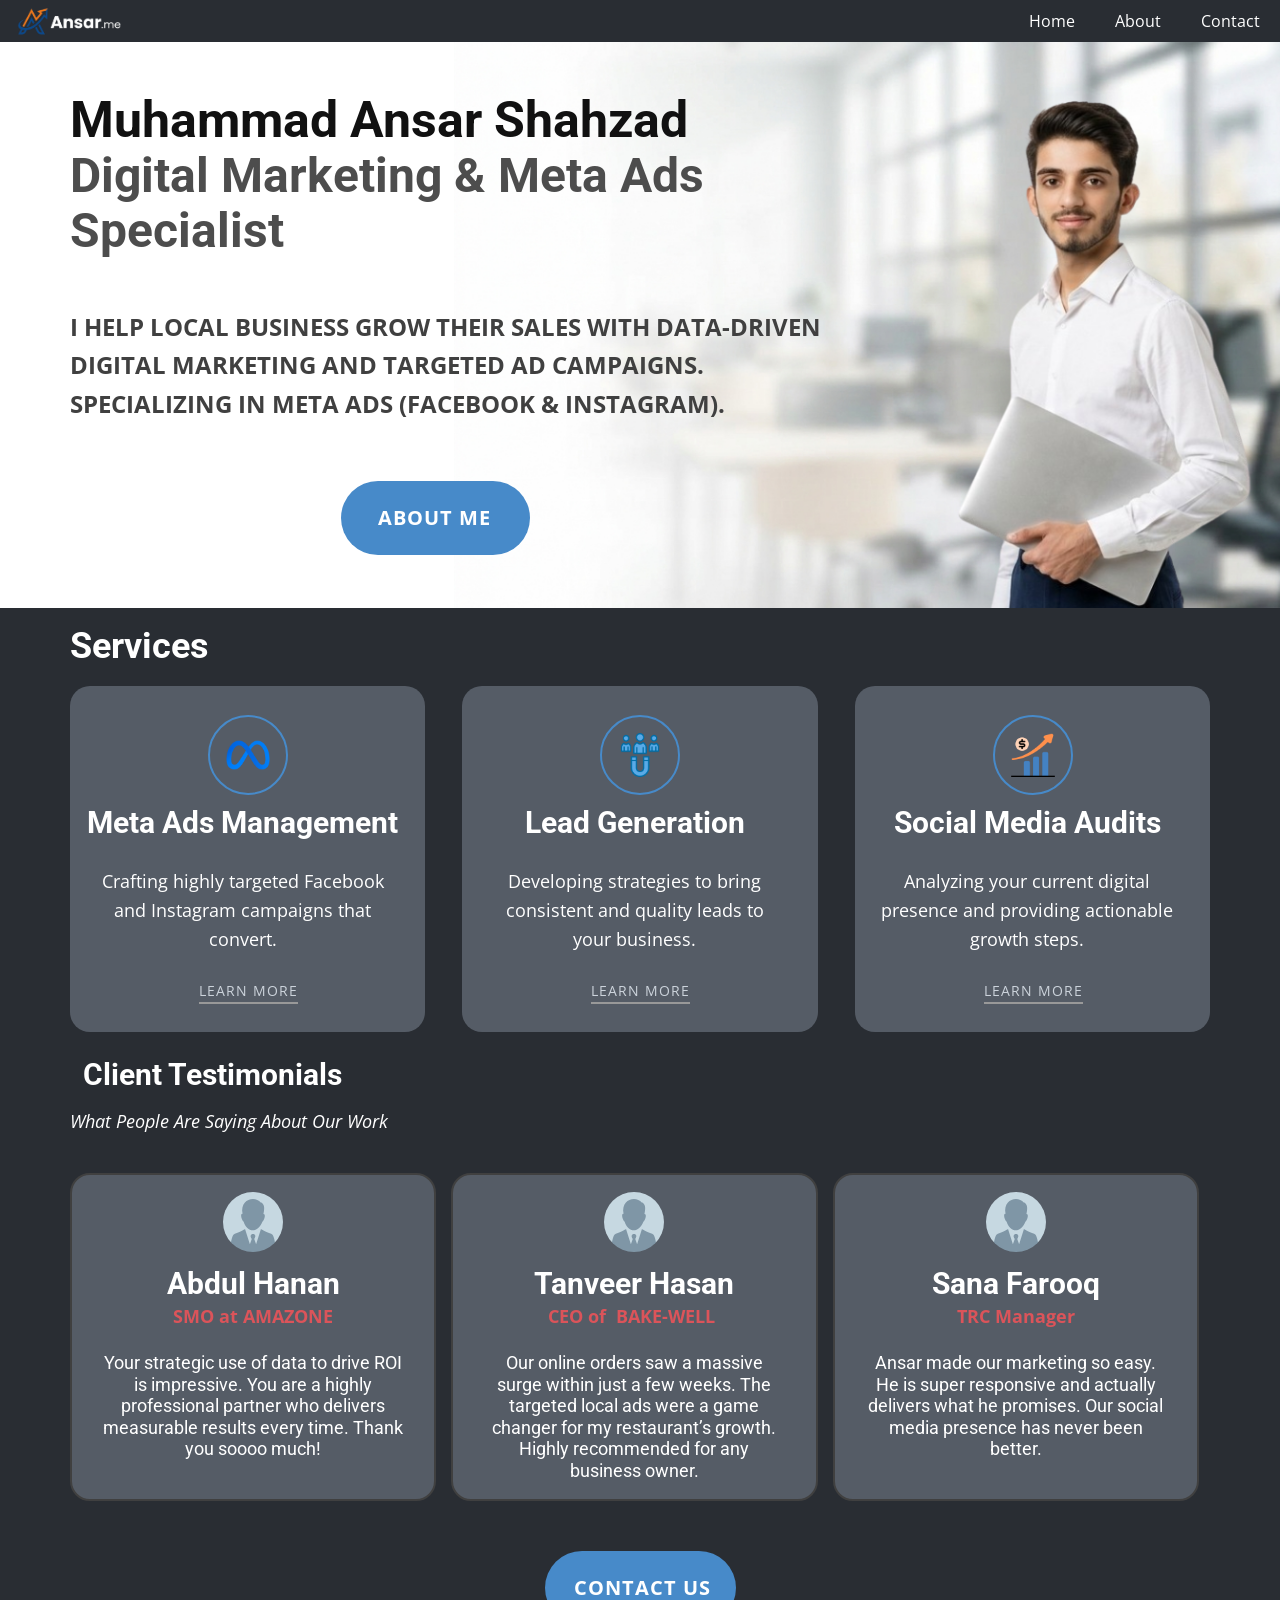
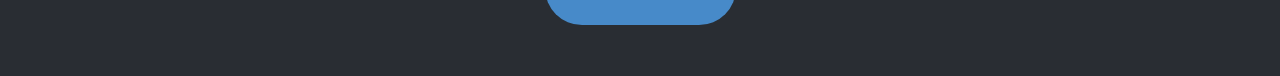
==== index.html @ 78914c48 "Add meta tags and scripts to index.html" ====
<!DOCTYPE html>
<html style="font-size: 16px;" lang="en"><head>
    <meta name="viewport" content="width=device-width, initial-scale=1.0">
    <meta charset="utf-8">
    <meta name="keywords" content="Muhammad Ansar Shahzad, Digital Marketer, Meta Ads Expert, SEO Specialist Pakistan">
    <meta name="description" content="Muhammad Ansar Shahzad - Expert Digital Marketer specializing in Meta Ads and SEO. Helping businesses grow with data-driven advertising strategies.">
    <title>Muhammad Ansar Shahzad | Meta Ads & SEO Expert</title>
    
    <link rel="stylesheet" href="nicepage.css" media="screen">
    <link rel="stylesheet" href="index.css" media="screen">
    <script class="u-script" type="text/javascript" src="jquery.js" defer=""></script>
    <script class="u-script" type="text/javascript" src="nicepage.js" defer=""></script>
    
    <link rel="icon" href="images/favicon.png">
    <link rel="canonical" href="https://ansar.me/" />

    <meta property="og:title" content="Muhammad Ansar Shahzad | Digital Marketer">
    <meta property="og:description" content="Meta Ads and SEO Expert. Visit my portfolio for professional advertising solutions.">
    <meta property="og:url" content="https://ansar.me/">
	
    <link rel="icon" href="images/favicon.png">
    
    
    
    
    
    <link id="u-page-google-font" rel="stylesheet" href="https://fonts.googleapis.com/css2?display=swap&amp;family=Roboto:ital,wght@0,100;0,200;0,300;0,400;0,500;0,600;0,700;0,800;0,900;1,100;1,200;1,300;1,400;1,500;1,600;1,700;1,800;1,900&amp;family=Open+Sans:ital,wght@0,300;0,400;0,500;0,600;0,700;0,800;1,300;1,400;1,500;1,600;1,700;1,800&amp;family=Montserrat:ital,wght@0,100;0,200;0,300;0,400;0,500;0,600;0,700;0,800;0,900;1,100;1,200;1,300;1,400;1,500;1,600;1,700;1,800;1,900">
    <script type="application/ld+json">{
		"@context": "http://schema.org",
		"@type": "Organization",
		"name": "Muhammad Ansar Shahzad
		",
		"logo": "images/Gemini_Generated_Image_s035ids035ids035-removebg-previewllll.png",
		"sameAs": [
				"https://www.facebook.com/share/1CbsHtC2xA/  ",
				"https://www.instagram.com/m.ansar971?igsh=bG4xaGEwMTB1c2Ji",
				"https://x.com/M_Ansar971",
				"www.linkedin.com/in/muhammad-ansar-shahzad-04728a39b"
		]
}</script>
    <meta name="theme-color" content="#478ac9">
    <meta property="og:title" content="Home">
    <meta property="og:description" content="">
    <meta property="og:type" content="website">
  <meta data-intl-tel-input-cdn-path="intlTelInput/"></head>
  <body data-home-page="Home.html" data-home-page-title="Home" data-path-to-root="./" data-include-products="false" class="u-body u-clearfix u-xl-mode" data-lang="en"><header class="u-clearfix u-header u-palette-5-dark-3 u-header" id="header" data-animation-name="" data-animation-duration="0" data-animation-delay="0" data-animation-direction=""><nav class="u-menu u-menu-one-level u-offcanvas u-menu-1" role="navigation" aria-label="Menu navigation">
        <div class="menu-collapse" style="font-size: 1rem; letter-spacing: 0px;">
          <a class="u-button-style u-custom-left-right-menu-spacing u-custom-padding-bottom u-custom-top-bottom-menu-spacing u-hamburger-link u-nav-link u-text-active-palette-1-base u-text-hover-palette-2-base" href="#" tabindex="-1" aria-label="Open menu" aria-controls="61b7">
            <svg class="u-svg-link" viewBox="0 0 24 24"><use xlink:href="#menu-hamburger"></use></svg>
            <svg class="u-svg-content" version="1.1" id="menu-hamburger" viewBox="0 0 16 16" x="0px" y="0px" xmlns:xlink="http://www.w3.org/1999/xlink" xmlns="http://www.w3.org/2000/svg"><g><rect y="1" width="16" height="2"></rect><rect y="7" width="16" height="2"></rect><rect y="13" width="16" height="2"></rect>
</g></svg>
          </a>
        </div>
        <div class="u-custom-menu u-nav-container">
          <ul class="u-nav u-unstyled u-nav-1" role="menubar"><li role="none" class="u-nav-item"><a role="menuitem" class="u-button-style u-nav-link u-text-active-palette-1-base u-text-hover-palette-2-base u-nav-link-2" href="./">Home</a>
</li><li role="none" class="u-nav-item"><a role="menuitem" class="u-button-style u-nav-link u-text-active-palette-1-base u-text-hover-palette-2-base u-nav-link-2" href="About.html">About</a>
</li><li role="none" class="u-nav-item"><a role="menuitem" class="u-button-style u-nav-link u-text-active-palette-1-base u-text-hover-palette-2-base u-nav-link-2" href="Contact-Us.html">Contact</a>
</li></ul>
        </div>
        <div class="u-custom-menu u-nav-container-collapse" id="61b7" role="region" aria-label="Menu panel">
          <div class="u-black u-container-style u-inner-container-layout u-opacity u-opacity-95 u-sidenav">
            <div class="u-inner-container-layout u-sidenav-overflow">
              <div class="u-menu-close" tabindex="-1" aria-label="Close menu"></div>
              <ul class="u-align-center u-nav u-popupmenu-items u-unstyled u-nav-2" role="menubar"><li role="none" class="u-nav-item"><a role="menuitem" class="u-button-style u-nav-link" href="./">Home</a>
</li><li role="none" class="u-nav-item"><a role="menuitem" class="u-button-style u-nav-link" href="About.html">About</a>
</li><li role="none" class="u-nav-item"><a role="menuitem" class="u-button-style u-nav-link" href="Contact-Us.html">Contact</a>
</li></ul>
            </div>
          </div>
          <div class="u-black u-menu-overlay u-opacity u-opacity-70"></div>
        </div>
      </nav><a href="" class="u-image u-logo u-image-1" data-image-width="623" data-image-height="211">
        <img src="images/Gemini_Generated_Image_s035ids035ids035-removebg-previewllll.png" class="u-logo-image u-logo-image-1">
      </a></header>
    <section class="u-clearfix u-image u-section-1" id="block-1" data-image-width="1549" data-image-height="592">
      <div class="u-clearfix u-sheet u-sheet-1">
        <h1 class="u-hidden-xs u-text u-text-1"> Muhammad Ansar Shahzad<br><span class="u-text-grey-70" style="font-size: 3rem;">Digital Marketing &amp; Meta Ads Specialist </span><span style="font-size: 3rem;"><span style="font-weight: 700;"></span></span>
        </h1>
        <p class="u-text u-text-grey-75 u-text-2"> I HELP LOCAL BUSINESS GROW THEIR SALES WITH DATA-DRIVEN DIGITAL MARKETING AND TARGETED AD CAMPAIGNS. SPECIALIZING&nbsp;​​IN META ADS (FACEBOOK &amp; INSTAGRAM).</p>
        <h4 class="u-align-left-xs u-custom-font u-font-arial u-hidden-lg u-hidden-md u-hidden-sm u-hidden-xl u-text u-text-custom-color-1 u-text-default-lg u-text-default-md u-text-default-sm u-text-default-xl u-text-3"><span class="u-text-black" style="font-weight: 700; font-size: 1.25rem;">Muhammad Ansar Shahzad</span><span style="font-size: 1.25rem;">
            <br></span><span class="u-text-grey-75" style="font-size: 1.1875rem;">Digital Marketing &amp; Meta Ads Specialist <span style="font-weight: 700;"></span></span>
        </h4>
        <a href="About.html" data-page-id="17608629" class="u-btn u-btn-round u-button-style u-hover-palette-1-light-1 u-palette-1-base u-radius u-btn-1" title="Contact Us">About ME </a>
      </div>
    </section>
    <section class="u-align-center u-clearfix u-container-align-center-lg u-container-align-center-md u-container-align-center-sm u-container-align-center-xl u-palette-5-dark-3 u-section-2" id="block-3">
      <div class="u-clearfix u-sheet u-sheet-1">
        <h3 class="u-text u-text-default-lg u-text-default-md u-text-default-sm u-text-default-xl u-text-white u-text-1">Services </h3>
        <div class="custom-expanded u-expanded-width-lg u-expanded-width-md u-expanded-width-sm u-expanded-width-xl u-list u-list-1">
          <div class="u-repeater u-repeater-1">
            <div class="u-container-style u-list-item u-palette-5-dark-2 u-radius u-repeater-item u-shape-round u-list-item-1">
              <div class="u-container-layout u-similar-container u-container-layout-1"><span class="u-align-center u-border-2 u-border-palette-1-base u-custom-item u-file-icon u-icon u-icon-circle u-text-palette-1-base u-icon-1" data-animation-name="" data-animation-duration="0" data-animation-delay="0" data-animation-direction=""><img src="images/meta.png" alt=""></span>
                <h4 class="u-align-center u-text u-text-2">Meta Ads Management </h4>
                <p class="u-align-center u-text u-text-3"> Crafting highly targeted Facebook and Instagram campaigns that convert.</p>
                <a href="About.html" data-page-id="17608629" class="u-active-none u-align-center u-border-2 u-border-grey-40 u-border-hover-palette-2-base u-border-no-left u-border-no-right u-border-no-top u-btn u-button-style u-hover-none u-none u-text-palette-5-light-1 u-btn-1" title="About">learn more</a>
              </div>
            </div>
            <div class="u-container-style u-list-item u-palette-5-dark-2 u-radius u-repeater-item u-shape-round u-list-item-2">
              <div class="u-container-layout u-similar-container u-container-layout-2"><span class="u-align-center u-border-2 u-border-palette-1-base u-custom-item u-file-icon u-icon u-icon-circle u-icon-2" data-animation-name="" data-animation-duration="0" data-animation-delay="0" data-animation-direction=""><img src="images/lead-generation_8407379.png" alt=""></span>
                <h4 class="u-align-center u-text u-text-4">Lead Generation </h4>
                <p class="u-align-center u-text u-text-5"> Developing strategies to bring consistent and quality leads to your business​.</p>
                <a href="#" class="u-active-none u-align-center u-border-2 u-border-grey-40 u-border-hover-palette-2-base u-border-no-left u-border-no-right u-border-no-top u-btn u-button-style u-hover-none u-none u-text-palette-5-light-1 u-btn-2" title="About">learn more</a>
              </div>
            </div>
            <div class="u-container-style u-list-item u-palette-5-dark-2 u-radius u-repeater-item u-shape-round u-list-item-3">
              <div class="u-container-layout u-similar-container u-container-layout-3"><span class="u-align-center u-border-2 u-border-palette-1-base u-custom-item u-file-icon u-icon u-icon-circle u-text-palette-1-base u-icon-3" data-animation-name="" data-animation-duration="0" data-animation-delay="0" data-animation-direction=""><img src="images/growth.png" alt=""></span>
                <h4 class="u-align-center u-text u-text-6"> Social Media Audits</h4>
                <p class="u-align-center u-text u-text-7">Analyzing your current digital presence and providing actionable growth steps. </p>
                <a href="About.html" data-page-id="17608629" class="u-active-none u-align-center u-border-2 u-border-grey-40 u-border-hover-palette-2-base u-border-no-left u-border-no-right u-border-no-top u-btn u-button-style u-hover-none u-none u-text-palette-5-light-1 u-btn-3" title="About">learn more</a>
              </div>
            </div>
          </div>
        </div>
      </div>
    </section>
    <section class="u-align-center u-clearfix u-palette-5-dark-3 u-section-3" id="block-5">
      <div class="u-clearfix u-sheet u-valign-middle-lg u-valign-middle-sm u-sheet-1">
        <h2 class="u-align-center u-text u-text-1">Client Testimonials </h2>
        <p class="u-align-center u-text u-text-default u-text-2">What People Are Saying About Our Work </p>
        <div class="custom-expanded u-list u-list-1">
          <div class="u-repeater u-repeater-1">
            <div class="u-align-center u-border-2 u-border-grey-75 u-container-align-center-lg u-container-align-center-md u-container-align-center-sm u-container-align-center-xl u-container-style u-list-item u-palette-5-dark-2 u-radius u-repeater-item u-shape-round u-list-item-1">
              <div class="u-container-layout u-similar-container u-container-layout-1">
                <div alt="" class="u-image u-image-circle u-image-1" data-image-width="1280" data-image-height="774"></div>
                <h3 class="u-align-center u-text u-text-3">Abdul Hanan</h3>
                <p class="u-align-center u-text u-text-palette-2-base u-text-4">SMO at AMAZONE</p>
                <h6 class="u-align-center u-text u-text-5">Your strategic use of data to drive ROI is impressive. You are a highly professional partner who delivers measurable results every time. Thank you soooo much!</h6>
              </div>
            </div>
            <div class="u-align-center u-border-2 u-border-grey-75 u-container-align-center-lg u-container-align-center-md u-container-align-center-sm u-container-align-center-xl u-container-style u-list-item u-palette-5-dark-2 u-radius u-repeater-item u-shape-round u-list-item-2">
              <div class="u-container-layout u-similar-container u-container-layout-2">
                <div alt="" class="u-image u-image-circle u-image-2" data-image-width="1280" data-image-height="774"></div>
                <h3 class="u-align-center u-text u-text-6">Tanveer Hasan </h3>
                <p class="u-align-center u-text u-text-palette-2-base u-text-7">CEO of&nbsp; BAKE-WELL&nbsp;</p>
                <h6 class="u-align-center u-text u-text-8">Our online orders saw a massive surge within just a few weeks. The targeted local ads were a game changer for my restaurant’s growth. Highly recommended for any business owner. </h6>
              </div>
            </div>
            <div class="u-align-center u-border-2 u-border-grey-75 u-container-align-center-lg u-container-align-center-md u-container-align-center-sm u-container-align-center-xl u-container-style u-list-item u-palette-5-dark-2 u-radius u-repeater-item u-shape-round u-list-item-3">
              <div class="u-container-layout u-similar-container u-container-layout-3">
                <div alt="" class="u-image u-image-circle u-image-3" data-image-width="1280" data-image-height="774"></div>
                <h3 class="u-align-center u-text u-text-9">Sana Farooq </h3>
                <p class="u-align-center u-text u-text-palette-2-base u-text-10">TRC Manager </p>
                <h6 class="u-align-center u-text u-text-11">Ansar made our marketing so easy. He is super responsive and actually delivers what he promises. Our social media presence has never been better. </h6>
              </div>
            </div>
          </div>
        </div>
        <a href="Contact-Us.html" data-page-id="167805803" class="u-btn u-btn-round u-button-style u-hover-palette-1-light-1 u-palette-1-base u-radius u-btn-1" title="Contact Us">&nbsp; contact us&nbsp; </a>
      </div>
    </section>
    
    
    
    <footer class="u-align-center u-clearfix u-container-align-center-lg u-container-align-center-md u-container-align-center-sm u-container-align-center-xl u-footer u-hidden-lg u-hidden-md u-hidden-sm u-hidden-xl u-palette-5-dark-3 u-footer" id="footer"><div class="u-clearfix u-sheet u-sheet-1">
        <h3 class="u-align-left-xs u-headline u-hidden-lg u-hidden-md u-hidden-sm u-hidden-xl u-text u-text-default-lg u-text-default-md u-text-default-sm u-text-default-xl u-text-1">
          <a href="/">Get in Touch </a>
        </h3>
        <p class="u-align-left u-custom-font u-font-montserrat u-hidden-lg u-hidden-md u-hidden-sm u-hidden-xl u-text u-text-2">Every great project starts with a simple conversation. Whether you want to scale your sales with Meta Ads or improve your Google ranking, I am here to help. Fill out the form below with your details, and I will personally get back to you within 24 hours to discuss your goals.<span style="font-style: italic;"></span>
        </p>
        <a href="tel:+92 321 7420475" class="u-active-none u-align-left-xs u-btn u-button-style u-hidden-lg u-hidden-md u-hidden-sm u-hidden-xl u-hover-none u-none u-text-hover-palette-1-base u-btn-1"><span class="u-icon u-text-palette-1-base"><svg class="u-svg-content" viewBox="0 0 405.333 405.333" x="0px" y="0px" style="width: 1em; height: 1em;"><path d="M373.333,266.88c-25.003,0-49.493-3.904-72.704-11.563c-11.328-3.904-24.192-0.896-31.637,6.699l-46.016,34.752    c-52.8-28.181-86.592-61.952-114.389-114.368l33.813-44.928c8.512-8.512,11.563-20.971,7.915-32.64    C142.592,81.472,138.667,56.96,138.667,32c0-17.643-14.357-32-32-32H32C14.357,0,0,14.357,0,32    c0,205.845,167.488,373.333,373.333,373.333c17.643,0,32-14.357,32-32V298.88C405.333,281.237,390.976,266.88,373.333,266.88z"></path></svg></span>&nbsp;+92 321 7420475
        </a>
        <a href="#" class="u-active-none u-align-left-xs u-border-1 u-border-active-palette-1-base u-border-hover-palette-1-base u-border-no-left u-border-no-right u-border-no-top u-btn u-button-link u-button-style u-hidden-lg u-hidden-md u-hidden-sm u-hidden-xl u-hover-none u-none u-text-active-palette-1-base u-text-hover-palette-1-base u-text-white u-btn-2" data-animation-name="" data-animation-duration="0" data-animation-delay="0" data-animation-direction="">hello@ansar.me </a>
        <div class="u-align-left u-hidden-lg u-hidden-md u-hidden-sm u-hidden-xl u-preserve-proportions u-social-icons u-social-icons-1">
          <a class="u-social-url" title="facebook" target="_blank" href="https://www.facebook.com/share/1CbsHtC2xA/  "><span class="u-icon u-social-facebook u-social-icon u-text-palette-1-base u-icon-2"><svg class="u-svg-link" preserveAspectRatio="xMidYMin slice" viewBox="0 0 112.196 112.196" style=""><use xmlns:xlink="http://www.w3.org/1999/xlink" xlink:href="#svg-1bdc"></use></svg><svg class="u-svg-content" viewBox="0 0 112.196 112.196" x="0px" y="0px" id="svg-1bdc" style="enable-background:new 0 0 112.196 112.196;"><g><circle style="fill:currentColor;" cx="56.098" cy="56.098" r="56.098"></circle><path style="fill:#FFFFFF;" d="M70.201,58.294h-10.01v36.672H45.025V58.294h-7.213V45.406h7.213v-8.34   c0-5.964,2.833-15.303,15.301-15.303L71.56,21.81v12.51h-8.151c-1.337,0-3.217,0.668-3.217,3.513v7.585h11.334L70.201,58.294z"></path>
</g></svg></span>
          </a>
        </div>
        <div class="u-hidden-lg u-hidden-md u-hidden-sm u-hidden-xl u-social-icons u-social-icons-2">
          <a class="u-social-url" target="_blank" data-type="Instagram" title="Instagram" href="https://www.instagram.com/m.ansar971?igsh=bG4xaGEwMTB1c2Ji"><span class="u-icon u-social-icon u-social-instagram u-text-palette-1-base u-icon-3"><svg class="u-svg-link" preserveAspectRatio="xMidYMin slice" viewBox="0 0 112 112" style=""><use xmlns:xlink="http://www.w3.org/1999/xlink" xlink:href="#svg-3fb9"></use></svg><svg class="u-svg-content" viewBox="0 0 112 112" x="0" y="0" id="svg-3fb9"><circle fill="currentColor" cx="56.1" cy="56.1" r="55"></circle><path fill="#FFFFFF" d="M55.9,38.2c-9.9,0-17.9,8-17.9,17.9C38,66,46,74,55.9,74c9.9,0,17.9-8,17.9-17.9C73.8,46.2,65.8,38.2,55.9,38.2
            z M55.9,66.4c-5.7,0-10.3-4.6-10.3-10.3c-0.1-5.7,4.6-10.3,10.3-10.3c5.7,0,10.3,4.6,10.3,10.3C66.2,61.8,61.6,66.4,55.9,66.4z"></path><path fill="#FFFFFF" d="M74.3,33.5c-2.3,0-4.2,1.9-4.2,4.2s1.9,4.2,4.2,4.2s4.2-1.9,4.2-4.2S76.6,33.5,74.3,33.5z"></path><path fill="#FFFFFF" d="M73.1,21.3H38.6c-9.7,0-17.5,7.9-17.5,17.5v34.5c0,9.7,7.9,17.6,17.5,17.6h34.5c9.7,0,17.5-7.9,17.5-17.5V38.8
            C90.6,29.1,82.7,21.3,73.1,21.3z M83,73.3c0,5.5-4.5,9.9-9.9,9.9H38.6c-5.5,0-9.9-4.5-9.9-9.9V38.8c0-5.5,4.5-9.9,9.9-9.9h34.5
            c5.5,0,9.9,4.5,9.9,9.9V73.3z"></path></svg></span>
          </a>
        </div>
        <div class="u-hidden-lg u-hidden-md u-hidden-sm u-hidden-xl u-preserve-proportions u-social-icons u-social-icons-3">
          <a class="u-social-url" title="twitter" target="_blank" href="https://x.com/M_Ansar971"><span class="u-file-icon u-icon u-social-icon u-social-twitter u-icon-4"><svg class="u-svg-link" preserveAspectRatio="xMidYMin slice" viewBox="0 0 112.197 112.197" style=""><use xmlns:xlink="http://www.w3.org/1999/xlink" xlink:href="#svg-049f"></use></svg><svg class="u-svg-content" viewBox="0 0 112.197 112.197" x="0px" y="0px" id="svg-049f" style="enable-background:new 0 0 112.197 112.197;"><g><circle style="fill:#55ACEE;" cx="56.099" cy="56.098" r="56.098"></circle><g><path style="fill:#F1F2F2;" d="M90.461,40.316c-2.404,1.066-4.99,1.787-7.702,2.109c2.769-1.659,4.894-4.284,5.897-7.417    c-2.591,1.537-5.462,2.652-8.515,3.253c-2.446-2.605-5.931-4.233-9.79-4.233c-7.404,0-13.409,6.005-13.409,13.409    c0,1.051,0.119,2.074,0.349,3.056c-11.144-0.559-21.025-5.897-27.639-14.012c-1.154,1.98-1.816,4.285-1.816,6.742    c0,4.651,2.369,8.757,5.965,11.161c-2.197-0.069-4.266-0.672-6.073-1.679c-0.001,0.057-0.001,0.114-0.001,0.17    c0,6.497,4.624,11.916,10.757,13.147c-1.124,0.308-2.311,0.471-3.532,0.471c-0.866,0-1.705-0.083-2.523-0.239    c1.706,5.326,6.657,9.203,12.526,9.312c-4.59,3.597-10.371,5.74-16.655,5.74c-1.08,0-2.15-0.063-3.197-0.188    c5.931,3.806,12.981,6.025,20.553,6.025c24.664,0,38.152-20.432,38.152-38.153c0-0.581-0.013-1.16-0.039-1.734    C86.391,45.366,88.664,43.005,90.461,40.316L90.461,40.316z"></path>
</g>
</g></svg></span>
          </a>
        </div>
        <div class="u-hidden-lg u-hidden-md u-hidden-sm u-hidden-xl u-preserve-proportions u-social-icons u-social-icons-4">
          <a class="u-social-url" target="_blank" data-type="LinkedIn" title="LinkedIn" href="www.linkedin.com/in/muhammad-ansar-shahzad-04728a39b"><span class="u-icon u-social-icon u-social-linkedin u-icon-5"><svg class="u-svg-link" preserveAspectRatio="xMidYMin slice" viewBox="0 0 112 112" style=""><use xmlns:xlink="http://www.w3.org/1999/xlink" xlink:href="#svg-0dc4"></use></svg><svg class="u-svg-content" viewBox="0 0 112 112" x="0" y="0" id="svg-0dc4"><circle fill="currentColor" cx="56.1" cy="56.1" r="55"></circle><path fill="#FFFFFF" d="M41.3,83.7H27.9V43.4h13.4V83.7z M34.6,37.9L34.6,37.9c-4.6,0-7.5-3.1-7.5-7c0-4,3-7,7.6-7s7.4,3,7.5,7
            C42.2,34.8,39.2,37.9,34.6,37.9z M89.6,83.7H76.2V62.2c0-5.4-1.9-9.1-6.8-9.1c-3.7,0-5.9,2.5-6.9,4.9c-0.4,0.9-0.4,2.1-0.4,3.3v22.5
            H48.7c0,0,0.2-36.5,0-40.3h13.4v5.7c1.8-2.7,5-6.7,12.1-6.7c8.8,0,15.4,5.8,15.4,18.1V83.7z"></path></svg></span>
          </a>
        </div>
        <div class="u-border-3 u-border-grey-dark-1 u-expanded-width-xs u-hidden-lg u-hidden-md u-hidden-sm u-hidden-xl u-shape u-shape-bottom u-shape-left u-shape-line u-shape-right u-shape-1"></div>
      </div></footer>
 <script>
window.addEventListener('load', function() {
    var forms = document.querySelectorAll('form');
    forms.forEach(function(form) {
        //<form action="https://api.web3forms.com/submit" method="POST">
  <input type="hidden" name="access_key" value="72719af3-17e2-465c-a8e8-cdabef4035ec">
  <input type="text" name="name" required>
  <input type="email" name="email" required>
  <textarea name="message" required></textarea>
  <button type="submit">Submit</button>
</form>
        form.setAttribute('action', 'https://api.web3forms.com/submit');
        
        //72719af3-17e2-465c-a8e8-cdabef4035ec
        var keyInput = document.createElement('input');
        keyInput.type = 'hidden';
        keyInput.name = 'access_key';
        keyInput.value = '72719af3-17e2-465c-a8e8-cdabef4035ec'; // 
        form.appendChild(keyInput);

        // 'http://ansar.github.io/portfolio/thank-you-page.html'
        var redirectInput = document.createElement('input');
        redirectInput.type = 'hidden';
        redirectInput.name = 'redirect';
        redirectInput.value = 'http://ansar.github.io/portfolio/thank-you-page.html';
        form.appendChild(redirectInput);
    });
});
</script> 
</body></html>
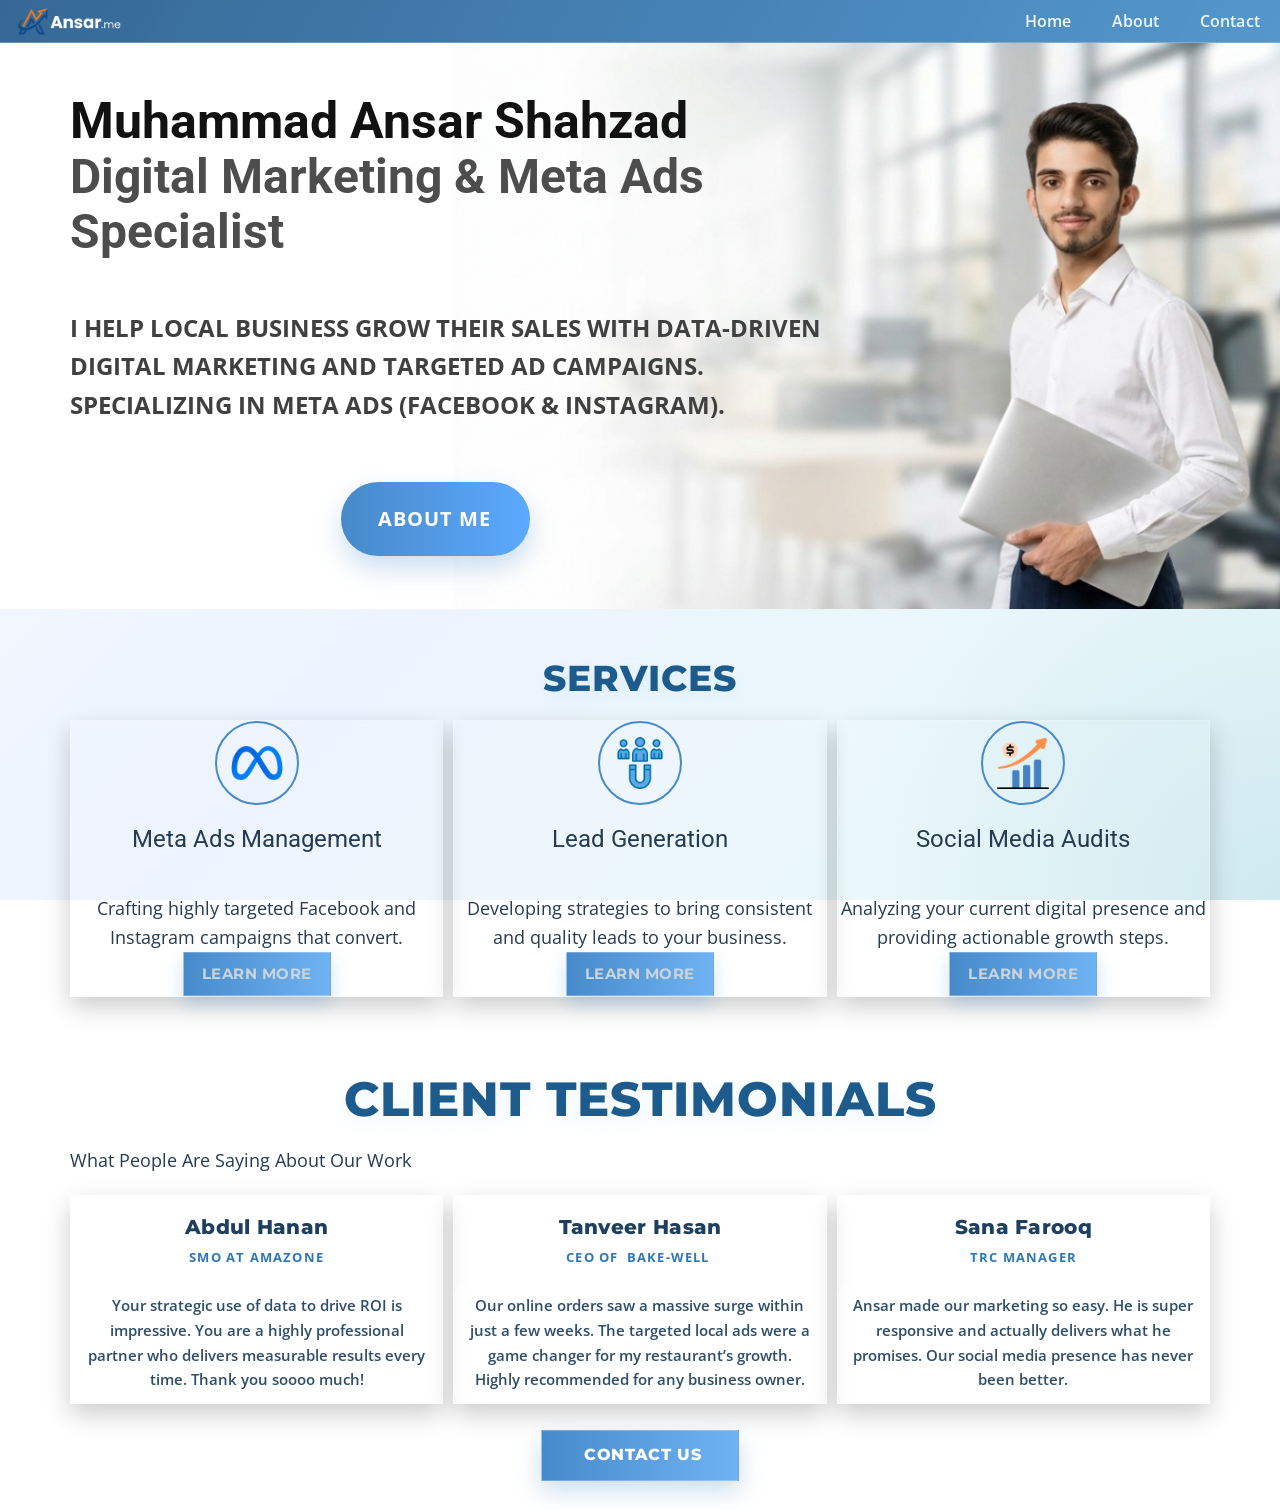
==== commit bdec1f10: "4 bbbjy Co-authored-by: Copilot <copilot@github.com>" ====
--- a/index.html
+++ b/index.html
@@ -5,7 +5,9 @@
     <meta name="keywords" content="Muhammad Ansar Shahzad, Digital Marketer, Meta Ads Expert, SEO Specialist Pakistan">
     <meta name="description" content="Muhammad Ansar Shahzad - Expert Digital Marketer specializing in Meta Ads and SEO. Helping businesses grow with data-driven advertising strategies.">
     <title>Muhammad Ansar Shahzad | Meta Ads & SEO Expert</title>
-    
+  <link rel="icon" href="images/favicon.png" type="image/png">
+<link rel="apple-touch-icon" href="images/favicon.png">
+	
     <link rel="stylesheet" href="nicepage.css" media="screen">
     <link rel="stylesheet" href="index.css" media="screen">
     <script class="u-script" type="text/javascript" src="jquery.js" defer=""></script>
@@ -14,6 +16,10 @@
     <link rel="icon" href="images/favicon.png">
     <link rel="canonical" href="https://ansar.me/" />
 
+    <meta property="og:title" content="Muhammad Ansar Shahzad | Digital Marketer">
+    <meta property="og:description" content="Meta Ads and SEO Expert. Visit my portfolio for professional advertising solutions.">
+    <meta property="og:url" content="https://ansar.me/">
+	
     <meta property="og:title" content="Muhammad Ansar Shahzad | Digital Marketer">
     <meta property="og:description" content="Meta Ads and SEO Expert. Visit my portfolio for professional advertising solutions.">
     <meta property="og:url" content="https://ansar.me/">
@@ -157,32 +163,34 @@
         </h3>
         <p class="u-align-left u-custom-font u-font-montserrat u-hidden-lg u-hidden-md u-hidden-sm u-hidden-xl u-text u-text-2">Every great project starts with a simple conversation. Whether you want to scale your sales with Meta Ads or improve your Google ranking, I am here to help. Fill out the form below with your details, and I will personally get back to you within 24 hours to discuss your goals.<span style="font-style: italic;"></span>
         </p>
-        <a href="tel:+92 321 7420475" class="u-active-none u-align-left-xs u-btn u-button-style u-hidden-lg u-hidden-md u-hidden-sm u-hidden-xl u-hover-none u-none u-text-hover-palette-1-base u-btn-1"><span class="u-icon u-text-palette-1-base"><svg class="u-svg-content" viewBox="0 0 405.333 405.333" x="0px" y="0px" style="width: 1em; height: 1em;"><path d="M373.333,266.88c-25.003,0-49.493-3.904-72.704-11.563c-11.328-3.904-24.192-0.896-31.637,6.699l-46.016,34.752    c-52.8-28.181-86.592-61.952-114.389-114.368l33.813-44.928c8.512-8.512,11.563-20.971,7.915-32.64    C142.592,81.472,138.667,56.96,138.667,32c0-17.643-14.357-32-32-32H32C14.357,0,0,14.357,0,32    c0,205.845,167.488,373.333,373.333,373.333c17.643,0,32-14.357,32-32V298.88C405.333,281.237,390.976,266.88,373.333,266.88z"></path></svg></span>&nbsp;+92 321 7420475
+        <a href="tel:+92 311 7420474" class="u-active-none u-align-left-xs u-btn u-button-style u-hidden-lg u-hidden-md u-hidden-sm u-hidden-xl u-hover-none u-none u-text-hover-palette-1-base u-btn-1"><span class="u-icon u-text-palette-1-base"><svg class="u-svg-content" viewBox="0 0 405.333 405.333" x="0px" y="0px" style="width: 1em; height: 1em;"><path d="M373.333,266.88c-25.003,0-49.493-3.904-72.704-11.563c-11.328-3.904-24.192-0.896-31.637,6.699l-46.016,34.752    c-52.8-28.181-86.592-61.952-114.389-114.368l33.813-44.928c8.512-8.512,11.563-20.971,7.915-32.64    C142.592,81.472,138.667,56.96,138.667,32c0-17.643-14.357-32-32-32H32C14.357,0,0,14.357,0,32    c0,205.845,167.488,373.333,373.333,373.333c17.643,0,32-14.357,32-32V298.88C405.333,281.237,390.976,266.88,373.333,266.88z"></path></svg></span>&nbsp;+92 311 7420474
         </a>
-        <a href="#" class="u-active-none u-align-left-xs u-border-1 u-border-active-palette-1-base u-border-hover-palette-1-base u-border-no-left u-border-no-right u-border-no-top u-btn u-button-link u-button-style u-hidden-lg u-hidden-md u-hidden-sm u-hidden-xl u-hover-none u-none u-text-active-palette-1-base u-text-hover-palette-1-base u-text-white u-btn-2" data-animation-name="" data-animation-duration="0" data-animation-delay="0" data-animation-direction="">hello@ansar.me </a>
-        <div class="u-align-left u-hidden-lg u-hidden-md u-hidden-sm u-hidden-xl u-preserve-proportions u-social-icons u-social-icons-1">
-          <a class="u-social-url" title="facebook" target="_blank" href="https://www.facebook.com/share/1CbsHtC2xA/  "><span class="u-icon u-social-facebook u-social-icon u-text-palette-1-base u-icon-2"><svg class="u-svg-link" preserveAspectRatio="xMidYMin slice" viewBox="0 0 112.196 112.196" style=""><use xmlns:xlink="http://www.w3.org/1999/xlink" xlink:href="#svg-1bdc"></use></svg><svg class="u-svg-content" viewBox="0 0 112.196 112.196" x="0px" y="0px" id="svg-1bdc" style="enable-background:new 0 0 112.196 112.196;"><g><circle style="fill:currentColor;" cx="56.098" cy="56.098" r="56.098"></circle><path style="fill:#FFFFFF;" d="M70.201,58.294h-10.01v36.672H45.025V58.294h-7.213V45.406h7.213v-8.34   c0-5.964,2.833-15.303,15.301-15.303L71.56,21.81v12.51h-8.151c-1.337,0-3.217,0.668-3.217,3.513v7.585h11.334L70.201,58.294z"></path>
+        <a href="mailto:hello@ansar.me" class="u-active-none u-align-left-xs u-border-1 u-border-active-palette-1-base u-border-hover-palette-1-base u-border-no-left u-border-no-right u-border-no-top u-btn u-button-link u-button-style u-hidden-lg u-hidden-md u-hidden-sm u-hidden-xl u-hover-none u-none u-text-active-palette-1-base u-text-hover-palette-1-base u-btn-2" data-animation-name="" data-animation-duration="0" data-animation-delay="0" data-animation-direction="">hello@ansar.me </a>
+        <div class="footer-social-row">
+          <div class="u-align-left u-hidden-lg u-hidden-md u-hidden-sm u-hidden-xl u-preserve-proportions u-social-icons u-social-icons-1">
+            <a class="u-social-url" title="facebook" target="_blank" href="https://www.facebook.com/share/1CbsHtC2xA/  "><span class="u-icon u-social-facebook u-social-icon u-text-palette-1-base u-icon-2"><svg class="u-svg-link" preserveAspectRatio="xMidYMin slice" viewBox="0 0 112.196 112.196" style=""><use xmlns:xlink="http://www.w3.org/1999/xlink" xlink:href="#svg-1bdc"></use></svg><svg class="u-svg-content" viewBox="0 0 112.196 112.196" x="0px" y="0px" id="svg-1bdc" style="enable-background:new 0 0 112.196 112.196;"><g><circle style="fill:currentColor;" cx="56.098" cy="56.098" r="56.098"></circle><path style="fill:#FFFFFF;" d="M70.201,58.294h-10.01v36.672H45.025V58.294h-7.213V45.406h7.213v-8.34   c0-5.964,2.833-15.303,15.301-15.303L71.56,21.81v12.51h-8.151c-1.337,0-3.217,0.668-3.217,3.513v7.585h11.334L70.201,58.294z"></path>
 </g></svg></span>
-          </a>
-        </div>
-        <div class="u-hidden-lg u-hidden-md u-hidden-sm u-hidden-xl u-social-icons u-social-icons-2">
-          <a class="u-social-url" target="_blank" data-type="Instagram" title="Instagram" href="https://www.instagram.com/m.ansar971?igsh=bG4xaGEwMTB1c2Ji"><span class="u-icon u-social-icon u-social-instagram u-text-palette-1-base u-icon-3"><svg class="u-svg-link" preserveAspectRatio="xMidYMin slice" viewBox="0 0 112 112" style=""><use xmlns:xlink="http://www.w3.org/1999/xlink" xlink:href="#svg-3fb9"></use></svg><svg class="u-svg-content" viewBox="0 0 112 112" x="0" y="0" id="svg-3fb9"><circle fill="currentColor" cx="56.1" cy="56.1" r="55"></circle><path fill="#FFFFFF" d="M55.9,38.2c-9.9,0-17.9,8-17.9,17.9C38,66,46,74,55.9,74c9.9,0,17.9-8,17.9-17.9C73.8,46.2,65.8,38.2,55.9,38.2
+            </a>
+          </div>
+          <div class="u-hidden-lg u-hidden-md u-hidden-sm u-hidden-xl u-social-icons u-social-icons-2">
+            <a class="u-social-url" target="_blank" data-type="Instagram" title="Instagram" href="https://www.instagram.com/m.ansar971?igsh=bG4xaGEwMTB1c2Ji"><span class="u-icon u-social-icon u-social-instagram u-text-palette-1-base u-icon-3"><svg class="u-svg-link" preserveAspectRatio="xMidYMin slice" viewBox="0 0 112 112" style=""><use xmlns:xlink="http://www.w3.org/1999/xlink" xlink:href="#svg-3fb9"></use></svg><svg class="u-svg-content" viewBox="0 0 112 112" x="0" y="0" id="svg-3fb9"><circle fill="currentColor" cx="56.1" cy="56.1" r="55"></circle><path fill="#FFFFFF" d="M55.9,38.2c-9.9,0-17.9,8-17.9,17.9C38,66,46,74,55.9,74c9.9,0,17.9-8,17.9-17.9C73.8,46.2,65.8,38.2,55.9,38.2
             z M55.9,66.4c-5.7,0-10.3-4.6-10.3-10.3c-0.1-5.7,4.6-10.3,10.3-10.3c5.7,0,10.3,4.6,10.3,10.3C66.2,61.8,61.6,66.4,55.9,66.4z"></path><path fill="#FFFFFF" d="M74.3,33.5c-2.3,0-4.2,1.9-4.2,4.2s1.9,4.2,4.2,4.2s4.2-1.9,4.2-4.2S76.6,33.5,74.3,33.5z"></path><path fill="#FFFFFF" d="M73.1,21.3H38.6c-9.7,0-17.5,7.9-17.5,17.5v34.5c0,9.7,7.9,17.6,17.5,17.6h34.5c9.7,0,17.5-7.9,17.5-17.5V38.8
             C90.6,29.1,82.7,21.3,73.1,21.3z M83,73.3c0,5.5-4.5,9.9-9.9,9.9H38.6c-5.5,0-9.9-4.5-9.9-9.9V38.8c0-5.5,4.5-9.9,9.9-9.9h34.5
             c5.5,0,9.9,4.5,9.9,9.9V73.3z"></path></svg></span>
-          </a>
-        </div>
-        <div class="u-hidden-lg u-hidden-md u-hidden-sm u-hidden-xl u-preserve-proportions u-social-icons u-social-icons-3">
-          <a class="u-social-url" title="twitter" target="_blank" href="https://x.com/M_Ansar971"><span class="u-file-icon u-icon u-social-icon u-social-twitter u-icon-4"><svg class="u-svg-link" preserveAspectRatio="xMidYMin slice" viewBox="0 0 112.197 112.197" style=""><use xmlns:xlink="http://www.w3.org/1999/xlink" xlink:href="#svg-049f"></use></svg><svg class="u-svg-content" viewBox="0 0 112.197 112.197" x="0px" y="0px" id="svg-049f" style="enable-background:new 0 0 112.197 112.197;"><g><circle style="fill:#55ACEE;" cx="56.099" cy="56.098" r="56.098"></circle><g><path style="fill:#F1F2F2;" d="M90.461,40.316c-2.404,1.066-4.99,1.787-7.702,2.109c2.769-1.659,4.894-4.284,5.897-7.417    c-2.591,1.537-5.462,2.652-8.515,3.253c-2.446-2.605-5.931-4.233-9.79-4.233c-7.404,0-13.409,6.005-13.409,13.409    c0,1.051,0.119,2.074,0.349,3.056c-11.144-0.559-21.025-5.897-27.639-14.012c-1.154,1.98-1.816,4.285-1.816,6.742    c0,4.651,2.369,8.757,5.965,11.161c-2.197-0.069-4.266-0.672-6.073-1.679c-0.001,0.057-0.001,0.114-0.001,0.17    c0,6.497,4.624,11.916,10.757,13.147c-1.124,0.308-2.311,0.471-3.532,0.471c-0.866,0-1.705-0.083-2.523-0.239    c1.706,5.326,6.657,9.203,12.526,9.312c-4.59,3.597-10.371,5.74-16.655,5.74c-1.08,0-2.15-0.063-3.197-0.188    c5.931,3.806,12.981,6.025,20.553,6.025c24.664,0,38.152-20.432,38.152-38.153c0-0.581-0.013-1.16-0.039-1.734    C86.391,45.366,88.664,43.005,90.461,40.316L90.461,40.316z"></path>
+            </a>
+          </div>
+          <div class="u-hidden-lg u-hidden-md u-hidden-sm u-hidden-xl u-preserve-proportions u-social-icons u-social-icons-3">
+            <a class="u-social-url" title="twitter" target="_blank" href="https://x.com/M_Ansar971"><span class="u-file-icon u-icon u-social-icon u-social-twitter u-icon-4"><svg class="u-svg-link" preserveAspectRatio="xMidYMin slice" viewBox="0 0 112.197 112.197" style=""><use xmlns:xlink="http://www.w3.org/1999/xlink" xlink:href="#svg-049f"></use></svg><svg class="u-svg-content" viewBox="0 0 112.197 112.197" x="0px" y="0px" id="svg-049f" style="enable-background:new 0 0 112.197 112.197;"><g><circle style="fill:#55ACEE;" cx="56.099" cy="56.098" r="56.098"></circle><g><path style="fill:#F1F2F2;" d="M90.461,40.316c-2.404,1.066-4.99,1.787-7.702,2.109c2.769-1.659,4.894-4.284,5.897-7.417    c-2.591,1.537-5.462,2.652-8.515,3.253c-2.446-2.605-5.931-4.233-9.79-4.233c-7.404,0-13.409,6.005-13.409,13.409    c0,1.051,0.119,2.074,0.349,3.056c-11.144-0.559-21.025-5.897-27.639-14.012c-1.154,1.98-1.816,4.285-1.816,6.742    c0,4.651,2.369,8.757,5.965,11.161c-2.197-0.069-4.266-0.672-6.073-1.679c-0.001,0.057-0.001,0.114-0.001,0.17    c0,6.497,4.624,11.916,10.757,13.147c-1.124,0.308-2.311,0.471-3.532,0.471c-0.866,0-1.705-0.083-2.523-0.239    c1.706,5.326,6.657,9.203,12.526,9.312c-4.59,3.597-10.371,5.74-16.655,5.74c-1.08,0-2.15-0.063-3.197-0.188    c5.931,3.806,12.981,6.025,20.553,6.025c24.664,0,38.152-20.432,38.152-38.153c0-0.581-0.013-1.16-0.039-1.734    C86.391,45.366,88.664,43.005,90.461,40.316L90.461,40.316z"></path>
 </g>
 </g></svg></span>
-          </a>
-        </div>
-        <div class="u-hidden-lg u-hidden-md u-hidden-sm u-hidden-xl u-preserve-proportions u-social-icons u-social-icons-4">
-          <a class="u-social-url" target="_blank" data-type="LinkedIn" title="LinkedIn" href="www.linkedin.com/in/muhammad-ansar-shahzad-04728a39b"><span class="u-icon u-social-icon u-social-linkedin u-icon-5"><svg class="u-svg-link" preserveAspectRatio="xMidYMin slice" viewBox="0 0 112 112" style=""><use xmlns:xlink="http://www.w3.org/1999/xlink" xlink:href="#svg-0dc4"></use></svg><svg class="u-svg-content" viewBox="0 0 112 112" x="0" y="0" id="svg-0dc4"><circle fill="currentColor" cx="56.1" cy="56.1" r="55"></circle><path fill="#FFFFFF" d="M41.3,83.7H27.9V43.4h13.4V83.7z M34.6,37.9L34.6,37.9c-4.6,0-7.5-3.1-7.5-7c0-4,3-7,7.6-7s7.4,3,7.5,7
+            </a>
+          </div>
+          <div class="u-hidden-lg u-hidden-md u-hidden-sm u-hidden-xl u-preserve-proportions u-social-icons u-social-icons-4">
+            <a class="u-social-url" target="_blank" data-type="LinkedIn" title="LinkedIn" href="www.linkedin.com/in/muhammad-ansar-shahzad-04728a39b"><span class="u-icon u-social-icon u-social-linkedin u-icon-5"><svg class="u-svg-link" preserveAspectRatio="xMidYMin slice" viewBox="0 0 112 112" style=""><use xmlns:xlink="http://www.w3.org/1999/xlink" xlink:href="#svg-0dc4"></use></svg><svg class="u-svg-content" viewBox="0 0 112 112" x="0" y="0" id="svg-0dc4"><circle fill="currentColor" cx="56.1" cy="56.1" r="55"></circle><path fill="#FFFFFF" d="M41.3,83.7H27.9V43.4h13.4V83.7z M34.6,37.9L34.6,37.9c-4.6,0-7.5-3.1-7.5-7c0-4,3-7,7.6-7s7.4,3,7.5,7
             C42.2,34.8,39.2,37.9,34.6,37.9z M89.6,83.7H76.2V62.2c0-5.4-1.9-9.1-6.8-9.1c-3.7,0-5.9,2.5-6.9,4.9c-0.4,0.9-0.4,2.1-0.4,3.3v22.5
             H48.7c0,0,0.2-36.5,0-40.3h13.4v5.7c1.8-2.7,5-6.7,12.1-6.7c8.8,0,15.4,5.8,15.4,18.1V83.7z"></path></svg></span>
-          </a>
+            </a>
+          </div>
         </div>
         <div class="u-border-3 u-border-grey-dark-1 u-expanded-width-xs u-hidden-lg u-hidden-md u-hidden-sm u-hidden-xl u-shape u-shape-bottom u-shape-left u-shape-line u-shape-right u-shape-1"></div>
       </div></footer>
--- a/index.css
+++ b/index.css
@@ -1,4 +1,4 @@
- .u-section-1 {
+.u-section-1 {
   filter: none;
   background-image: url("images/mainpage00.png");
   background-position: 81.88% 50%;
@@ -29,12 +29,21 @@
 
 .u-section-1 .u-btn-1 {
   --radius: 50px;
+  background-image: linear-gradient(90deg, #478ac9, #5ca9ff);
+  border: 0;
+  color: #ffffff !important;
   text-transform: uppercase;
   font-size: 1.25rem;
   letter-spacing: 1px;
   font-weight: 700;
   margin: 58px auto 53px 271px;
   padding: 23px 39px 23px 37px;
+  box-shadow: 0 12px 26px rgba(71, 138, 201, 0.28);
+}
+
+.u-section-1 .u-btn-1:hover {
+  transform: translateY(-2px);
+  box-shadow: 0 16px 30px rgba(71, 138, 201, 0.34);
 }
 
 @media (max-width: 1199px) {
@@ -143,803 +152,534 @@
     margin-left: 65px;
     padding: 9px 12px 9px 11px;
   }
-}.u-section-2 .u-sheet-1 {
-  min-height: 450px;
-}
-
-.u-section-2 .u-text-1 {
+}
+
+/* ===== Visual refresh (append at end) ===== */
+:root {
+  --accent: #478ac9;
+  --accent-2: #6fb3f2;
+  --card-bg: rgba(255, 255, 255, 0.06);
+  --card-border: rgba(255, 255, 255, 0.15);
+  --heading-font: "Montserrat", "Open Sans", sans-serif;
+  --page-bg-1: #f7faff;
+  --page-bg-2: #edf4ff;
+  --page-bg-3: #e8fbf7;
+}
+
+* {
+  transition: transform .25s ease, box-shadow .25s ease, background-color .25s ease, color .25s ease;
+}
+
+body {
+  background:
+    radial-gradient(circle at top left, rgba(111, 179, 242, .18), transparent 32%),
+    radial-gradient(circle at bottom right, rgba(72, 138, 201, .16), transparent 28%),
+    linear-gradient(135deg, var(--page-bg-1) 0%, var(--page-bg-2) 48%, var(--page-bg-3) 100%);
+  background-attachment: fixed;
+  color: #1f2d3d;
+}
+
+.u-footer,
+.u-section-2,
+.u-section-3 {
+  background-color: transparent !important;
+}
+
+.u-header {
+  background:
+    linear-gradient(120deg, rgba(44, 96, 143, 0.95) 0%, rgba(58, 121, 176, 0.94) 52%, rgba(72, 143, 200, 0.93) 100%) !important;
+  border-bottom: 1px solid rgba(198, 226, 250, 0.35);
+  box-shadow: 0 10px 24px rgba(36, 74, 110, 0.26);
+  backdrop-filter: blur(8px);
+}
+
+.u-header .u-nav-container .u-nav-link,
+.u-header .u-nav-1 .u-nav-link,
+.u-header .u-nav-item .u-nav-link {
+  color: #eef7ff !important;
+  font-weight: 600;
+  letter-spacing: 0.2px;
+}
+
+.u-header .u-nav-container .u-nav-link:hover,
+.u-header .u-nav-1 .u-nav-link:hover {
+  color: #d3ebff !important;
+}
+
+.u-header .u-nav-container-collapse .u-nav-link,
+.u-header .u-nav-2 .u-nav-link {
+  color: #ffffff !important;
+}
+
+.u-header .u-nav-container-collapse .u-nav-link:hover,
+.u-header .u-nav-2 .u-nav-link:hover {
+  color: #9fd2ff !important;
+}
+
+.u-footer {
+  position: relative;
+  color: #243b53;
+}
+
+.u-footer .u-sheet-1 {
+  background: rgba(255, 255, 255, 0.7);
+  backdrop-filter: blur(10px);
+  border-top: 1px solid rgba(111, 179, 242, 0.18);
+  border-radius: 20px;
+  padding: 24px 20px 26px;
+  max-width: 860px;
+  display: flex;
+  flex-direction: column;
+  align-items: center;
+  text-align: center;
+  gap: 10px;
+}
+
+.u-footer .u-sheet-1 > * {
+  position: static !important;
+  left: auto !important;
+  right: auto !important;
+  top: auto !important;
+  bottom: auto !important;
+  margin: 0 auto !important;
+}
+
+.u-footer .u-text,
+.u-footer .u-headline a,
+.u-footer .u-btn,
+.u-footer .u-button-link,
+.u-footer a {
+  color: #2a4963 !important;
+}
+
+.u-footer .u-btn:hover,
+.u-footer .u-button-link:hover,
+.u-footer a:hover {
+  color: #3d88d1 !important;
+}
+
+/* Footer text accents for better readability on light background */
+.u-footer .u-headline a {
+  color: #1f5f96 !important;
+}
+
+.u-footer .u-btn-1 {
+  color: #245f88 !important;
+}
+
+.u-footer .u-btn-2 {
+  color: #2f6d9b !important;
+  border-color: rgba(47, 109, 155, 0.45) !important;
+}
+
+/* Force-fix any leftover white text in footer */
+.u-footer .u-text-white,
+.u-footer .u-btn.u-text-white,
+.u-footer .u-button-link.u-text-white,
+.u-footer .u-btn-2.u-text-white,
+.u-footer .u-text-1,
+.u-footer .u-text-2 {
+  color: #2a4963 !important;
+}
+
+.u-footer .u-text-1 a,
+.u-footer .u-headline a {
+  color: #1f5f96 !important;
+}
+
+.u-footer .u-text-1 {
+  font-family: var(--heading-font);
+  font-size: 1.5rem;
+  font-weight: 800;
+  letter-spacing: .4px;
+}
+
+.u-footer .u-text-2 {
+  max-width: 680px;
+  font-family: "Open Sans", sans-serif;
+  font-size: 1rem;
+  line-height: 1.75;
+  color: #33536f !important;
+}
+
+.u-footer .u-btn-1,
+.u-footer .u-btn-2 {
+  display: inline-flex !important;
+  align-items: center;
+  justify-content: center;
+  gap: 8px;
+  min-height: 42px;
+  padding: 9px 16px;
+  border-radius: 999px;
+  font-family: "Open Sans", sans-serif;
+  font-size: .95rem;
   font-weight: 700;
-  --text-color-var: #28ffd4;
-  font-size: 2.25rem;
-  margin: 17px auto 0 0;
-}
-
-.u-section-2 .u-list-1 {
-  margin-top: 18px;
-  margin-bottom: 26px;
-}
-
-.u-section-2 .u-repeater-1 {
-  grid-auto-columns: calc(33.3333% - 24.6667px);
-  grid-template-columns: repeat(3, calc(33.3333% - 24.6667px));
-  min-height: 346px;
-  --gap: 37px;
-}
-
-.u-section-2 .u-list-item-1 {
-  --radius: 20px;
-  filter: none;
-}
-
-.u-section-2 .u-container-layout-1 {
-  padding: 12px 0 0 7px;
-}
-
-.u-section-2 .u-icon-1 {
-  height: 80px;
-  width: 80px;
-  filter: none;
-  margin: 17px auto 0 131px;
-  padding: 16px;
-}
-
-.u-section-2 .u-text-2 {
-  font-size: 1.875rem;
+  letter-spacing: .2px;
+  text-decoration: none;
+}
+
+.u-footer .u-btn-1 {
+  background: rgba(68, 141, 201, 0.14);
+  border: 1px solid rgba(68, 141, 201, 0.35);
+  color: #1f5f96 !important;
+}
+
+.u-footer .u-btn-2 {
+  background: rgba(87, 160, 214, 0.12);
+  border: 1px solid rgba(87, 160, 214, 0.35) !important;
+  color: #2f6d9b !important;
+}
+
+.u-footer .u-social-icons-1,
+.u-footer .u-social-icons-2,
+.u-footer .u-social-icons-3,
+.u-footer .u-social-icons-4 {
+  display: inline-flex !important;
+  width: auto !important;
+  height: auto !important;
+  margin: 6px 5px 0 !important;
+}
+
+.u-footer .footer-social-row {
+  display: flex;
+  align-items: center;
+  justify-content: center;
+  flex-wrap: wrap;
+  gap: 8px;
+  width: 100%;
+}
+
+.u-footer .u-social-icons-1 .u-icon,
+.u-footer .u-social-icons-2 .u-icon,
+.u-footer .u-social-icons-3 .u-icon,
+.u-footer .u-social-icons-4 .u-icon {
+  width: 38px;
+  height: 38px;
+  border-radius: 50%;
+  background: rgba(68, 141, 201, 0.18);
+}
+
+.u-footer .u-shape-1 {
+  display: none !important;
+}
+
+.u-section-2,
+.u-section-3 {
+  position: relative;
+  isolation: isolate;
+  color: #243b53;
+}
+
+.u-section-2::before,
+.u-section-3::before {
+  content: "";
+  position: absolute;
+  inset: 0;
+  z-index: -1;
+  background: linear-gradient(180deg, rgba(255, 255, 255, .72), rgba(247, 250, 255, .58));
+  backdrop-filter: blur(10px);
+}
+
+.u-section-1 {
+  position: relative;
+  isolation: isolate;
+}
+
+.u-section-1::before {
+  content: "";
+  position: absolute;
+  inset: 0;
+  z-index: 0;
+  background: linear-gradient(110deg, rgba(15, 26, 36, .75) 12%, rgba(15, 26, 36, .35) 45%, rgba(15, 26, 36, .15) 100%);
+}
+
+.u-section-1 .u-sheet-1 {
+  position: relative;
+  z-index: 1;
+}
+
+.u-section-2,
+.u-section-3 {
+  padding-top: 28px;
+  padding-bottom: 28px;
+}
+
+.u-section-2 .u-list-item-1,
+.u-section-2 .u-list-item-2,
+.u-section-2 .u-list-item-3,
+.u-section-3 .u-list-item-1,
+.u-section-3 .u-list-item-2,
+.u-section-3 .u-list-item-3 {
+  background: var(--card-bg);
+  border: 1px solid var(--card-border);
+  box-shadow: 0 10px 24px rgba(0, 0, 0, .2);
+}
+
+.u-section-2 .u-list-item-1:hover,
+.u-section-2 .u-list-item-2:hover,
+.u-section-2 .u-list-item-3:hover,
+.u-section-3 .u-list-item-1:hover,
+.u-section-3 .u-list-item-2:hover,
+.u-section-3 .u-list-item-3:hover {
+  transform: translateY(-6px);
+  box-shadow: 0 16px 32px rgba(71, 138, 201, .26);
+  border-color: rgba(111, 179, 242, .55);
+}
+
+/* Center and restyle Services + Testimonials titles */
+.u-section-2 .u-text-1,
+.u-section-3 .u-text-1 {
+  display: table;
+  margin-left: auto;
+  margin-right: auto;
+  font-family: var(--heading-font);
+  font-weight: 800;
+  letter-spacing: 1px;
+  text-transform: uppercase;
+  color: #1e5b8d !important;
+  text-shadow: 0 6px 20px rgba(111, 179, 242, .12);
+}
+
+/* Services heading has u-text-white in HTML, force visible color */
+.u-section-2 .u-text-1.u-text-white {
+  color: #1e5b8d !important;
+}
+
+.u-section-2 .u-text,
+.u-section-3 .u-text {
+  color: #243b53;
+}
+
+.u-section-2 .u-text-1,
+.u-section-2 .u-text-2,
+.u-section-2 .u-text-3,
+.u-section-2 .u-text-4,
+.u-section-2 .u-text-5,
+.u-section-2 .u-text-6,
+.u-section-2 .u-text-7,
+.u-section-3 .u-text-2,
+.u-section-3 .u-text-3,
+.u-section-3 .u-text-4,
+.u-section-3 .u-text-5,
+.u-section-3 .u-text-6,
+.u-section-3 .u-text-7,
+.u-section-3 .u-text-8,
+.u-section-3 .u-text-9,
+.u-section-3 .u-text-10,
+.u-section-3 .u-text-11 {
+  color: #243b53;
+}
+
+.u-section-3 .u-text-4,
+.u-section-3 .u-text-7,
+.u-section-3 .u-text-10 {
+  color: #478ac9;
+}
+
+/* Testimonials text redesign: cleaner hierarchy and spacing */
+.u-section-3 .u-container-layout-1,
+.u-section-3 .u-container-layout-2,
+.u-section-3 .u-container-layout-3 {
+  display: flex;
+  flex-direction: column;
+  align-items: center;
+  gap: 6px;
+}
+
+.u-section-3 .u-text-3,
+.u-section-3 .u-text-6,
+.u-section-3 .u-text-9 {
+  margin-top: 14px;
+  margin-bottom: 2px;
+  font-family: var(--heading-font);
+  font-size: 1.22rem;
+  font-weight: 800;
+  letter-spacing: 0.3px;
+  color: #1f3f5f !important;
+}
+
+.u-section-3 .u-text-4,
+.u-section-3 .u-text-7,
+.u-section-3 .u-text-10 {
+  margin-top: 0;
+  margin-bottom: 6px;
+  font-family: "Open Sans", sans-serif;
+  font-size: 0.8rem;
   font-weight: 700;
-  margin: 10px 20px 0 3px;
-}
-
-.u-section-2 .u-text-3 {
-  filter: none;
-  margin: 26px 33px 0 16px;
-}
-
-.u-section-2 .u-btn-1 {
-  font-size: 0.875rem;
-  letter-spacing: 1px;
-  border-style: solid;
+  letter-spacing: 1.2px;
   text-transform: uppercase;
-  margin: 25px auto 0 122px;
-  padding: 2px 0;
-}
-
-.u-section-2 .u-list-item-2 {
-  --radius: 20px;
-  filter: none;
-}
-
-.u-section-2 .u-container-layout-2 {
-  padding: 12px 0 0 7px;
-}
-
-.u-section-2 .u-icon-2 {
-  height: 80px;
-  width: 80px;
-  filter: none;
-  margin: 17px auto 0 131px;
-  padding: 16px;
-}
-
-.u-section-2 .u-text-4 {
-  font-size: 1.875rem;
+  color: #2f78b8 !important;
+}
+
+.u-section-3 .u-text-5,
+.u-section-3 .u-text-8,
+.u-section-3 .u-text-11 {
+  margin-top: 4px;
+  margin-bottom: 0;
+  padding: 10px 12px;
+  border-radius: 12px;
+  background: rgba(255, 255, 255, 0.52);
+  font-family: "Open Sans", sans-serif;
+  font-size: 0.96rem;
+  line-height: 1.62;
+  font-weight: 600;
+  color: #2d4d68 !important;
+  text-align: center;
+}
+
+/* Match service card spacing with testimonials */
+.u-section-2 .u-repeater-1,
+.u-section-3 .u-repeater-1 {
+  display: grid;
+  grid-template-columns: repeat(3, minmax(0, 1fr));
+  grid-gap: 10px;
+  gap: 10px;
+}
+
+/* Keep service action aligned at bottom center in every card */
+.u-section-2 .u-container-layout-1,
+.u-section-2 .u-container-layout-2,
+.u-section-2 .u-container-layout-3 {
+  display: flex;
+  flex-direction: column;
+  height: 100%;
+}
+
+.u-section-2 .u-text-3,
+.u-section-2 .u-text-5,
+.u-section-2 .u-text-7 {
+  margin-bottom: 0;
+}
+
+/* Service icons: reduce size and keep balanced padding */
+.u-section-2 .u-icon {
+  width: 84px;
+  height: 84px;
+  margin-left: auto;
+  margin-right: auto;
+}
+
+.u-section-2 .u-icon img {
+  object-fit: contain;
+  padding: 14px;
+}
+
+/* Make all service "learn more" buttons identical and centered */
+.u-section-2 .u-btn-1,
+.u-section-2 .u-btn-2,
+.u-section-2 .u-btn-3 {
+  display: inline-flex;
+  align-items: center;
+  justify-content: center;
+  min-width: 132px;
+  margin: auto auto 0;
+  padding: 11px 18px;
+  border: 1px solid rgba(255, 255, 255, .25) !important;
+  border-radius: 999px;
+  background-image: linear-gradient(90deg, var(--accent), var(--accent-2));
+  color: #ffffff !important;
+  font-family: var(--heading-font);
+  font-size: .92rem;
   font-weight: 700;
-  margin: 10px 20px 0 3px;
-}
-
-.u-section-2 .u-text-5 {
-  filter: none;
-  margin: 26px 33px 0 16px;
-}
-
-.u-section-2 .u-btn-2 {
-  font-size: 0.875rem;
-  letter-spacing: 1px;
-  border-style: solid;
+  letter-spacing: .5px;
   text-transform: uppercase;
-  margin: 25px auto 0 122px;
-  padding: 2px 0;
-}
-
-.u-section-2 .u-list-item-3 {
-  --radius: 20px;
-  filter: none;
-}
-
-.u-section-2 .u-container-layout-3 {
-  padding: 12px 0 0 7px;
-}
-
-.u-section-2 .u-icon-3 {
-  height: 80px;
-  width: 80px;
-  filter: none;
-  margin: 17px auto 0 131px;
-  padding: 16px;
-}
-
-.u-section-2 .u-text-6 {
-  font-size: 1.875rem;
-  font-weight: 700;
-  margin: 10px 20px 0 3px;
-}
-
-.u-section-2 .u-text-7 {
-  filter: none;
-  margin: 26px 33px 0 16px;
-}
-
-.u-section-2 .u-btn-3 {
-  font-size: 0.875rem;
-  letter-spacing: 1px;
-  border-style: solid;
+  box-shadow: 0 8px 18px rgba(71, 138, 201, .25);
+  text-decoration: none;
+}
+
+.u-section-2 .u-btn-1:hover,
+.u-section-2 .u-btn-2:hover,
+.u-section-2 .u-btn-3:hover {
+  transform: translateY(-2px);
+  box-shadow: 0 12px 24px rgba(71, 138, 201, .32);
+}
+
+/* Center the contact button below testimonials */
+.u-section-3 .u-btn-1 {
+  display: table;
+  margin: 26px auto 0;
+  padding: 13px 30px;
+  border: 1px solid rgba(255, 255, 255, .25);
+  border-radius: 999px;
+  background-image: linear-gradient(90deg, var(--accent), var(--accent-2));
+  color: #ffffff !important;
+  font-family: var(--heading-font);
+  font-weight: 800;
+  letter-spacing: .7px;
   text-transform: uppercase;
-  margin: 25px auto 0 122px;
-  padding: 2px 0;
+  box-shadow: 0 10px 24px rgba(71, 138, 201, .28);
+}
+
+.u-section-3 .u-btn-1:hover {
+  transform: translateY(-2px);
+  box-shadow: 0 14px 30px rgba(71, 138, 201, .35);
 }
 
 @media (max-width: 1199px) {
-  .u-section-2 .u-repeater-1 {
-    grid-auto-columns: calc(33.333333333333336% - 24.666666666666668px);
-    grid-template-columns: repeat(3, calc(33.333333333333336% - 24.666666666666668px));
-    min-height: 285px;
-  }
-
-  .u-section-2 .u-icon-1 {
-    padding: 8px;
-  }
-
-  .u-section-2 .u-text-2 {
-    margin-left: 0;
-    margin-right: 0;
-  }
-
-  .u-section-2 .u-text-3 {
-    margin-right: 0;
-    margin-left: 0;
-  }
-
-  .u-section-2 .u-btn-1 {
-    margin-left: 0;
-  }
-
-  .u-section-2 .u-text-4 {
-    margin-left: 0;
-    margin-right: 0;
-  }
-
-  .u-section-2 .u-text-5 {
-    margin-right: 0;
-    margin-left: 0;
-  }
-
-  .u-section-2 .u-btn-2 {
-    margin-left: 0;
-  }
-
-  .u-section-2 .u-text-6 {
-    margin-left: 0;
-    margin-right: 0;
-  }
-
-  .u-section-2 .u-text-7 {
-    margin-right: 0;
-    margin-left: 0;
-  }
-
+  .u-section-2 .u-repeater-1,
+  .u-section-3 .u-repeater-1 {
+    grid-template-columns: repeat(3, minmax(0, 1fr));
+    grid-gap: 10px;
+  }
+}
+
+@media (max-width: 991px) {
+  .u-section-2 .u-repeater-1,
+  .u-section-3 .u-repeater-1 {
+    grid-template-columns: repeat(2, minmax(0, 1fr));
+  }
+}
+
+@media (max-width: 767px) {
+  .u-section-2 .u-repeater-1,
+  .u-section-3 .u-repeater-1 {
+    grid-template-columns: 1fr;
+  }
+
+  .u-section-2 .u-btn-1,
+  .u-section-2 .u-btn-2,
   .u-section-2 .u-btn-3 {
-    margin-left: 0;
-  }
-}
-
-@media (max-width: 991px) {
-  .u-section-2 .u-sheet-1 {
-    min-height: 759px;
-  }
-
-  .u-section-2 .u-list-1 {
-    margin-top: 27px;
-    margin-bottom: 17px;
-  }
-
-  .u-section-2 .u-repeater-1 {
-    grid-auto-columns: calc(50% - 18.5px);
-    grid-template-columns: repeat(2, calc(50% - 18.5px));
-    min-height: 655px;
-  }
-
-  .u-section-2 .u-container-layout-1 {
-    padding-left: 0;
-  }
-
-  .u-section-2 .u-text-3 {
-    width: auto;
-    margin-top: 17px;
-    margin-left: 21px;
-    margin-right: 21px;
-  }
-
-  .u-section-2 .u-btn-1 {
-    margin-top: 31px;
-    margin-left: auto;
-  }
-
-  .u-section-2 .u-container-layout-2 {
-    padding-left: 0;
-  }
-
-  .u-section-2 .u-icon-2 {
-    padding: 8px;
-  }
-
-  .u-section-2 .u-text-5 {
-    width: auto;
-    margin-top: 17px;
-    margin-left: 21px;
-    margin-right: 21px;
-  }
-
-  .u-section-2 .u-btn-2 {
-    margin-top: 31px;
-    margin-left: auto;
-  }
-
-  .u-section-2 .u-container-layout-3 {
-    padding-left: 0;
-  }
-
-  .u-section-2 .u-icon-3 {
-    padding: 8px;
-  }
-
-  .u-section-2 .u-text-7 {
-    width: auto;
-    margin-top: 17px;
-    margin-left: 21px;
-    margin-right: 21px;
-  }
-
-  .u-section-2 .u-btn-3 {
-    margin-top: 31px;
-    margin-left: auto;
-  }
-}
-
-@media (max-width: 767px) {
-  .u-section-2 .u-text-1 {
-    font-size: 1.875rem;
-  }
-
-  .u-section-2 .u-repeater-1 {
-    grid-auto-columns: calc(100% - 0px);
-    grid-template-columns: 100%;
-  }
-
-  .u-section-2 .u-text-3 {
-    margin-right: 0;
-    margin-left: 0;
-  }
-
-  .u-section-2 .u-text-5 {
-    margin-right: 0;
-    margin-left: 0;
-  }
-
-  .u-section-2 .u-text-7 {
-    margin-right: 0;
-    margin-left: 0;
+    min-width: 138px;
+    margin-top: 16px;
+  }
+
+  .u-section-3 .u-text-3,
+  .u-section-3 .u-text-6,
+  .u-section-3 .u-text-9 {
+    font-size: 1.12rem;
+  }
+
+  .u-section-3 .u-text-5,
+  .u-section-3 .u-text-8,
+  .u-section-3 .u-text-11 {
+    font-size: 0.92rem;
+    line-height: 1.58;
   }
 }
 
 @media (max-width: 575px) {
-  .u-section-2 .u-sheet-1 {
-    min-height: 939px;
-  }
-
-  .u-section-2 .u-text-1 {
-    width: auto;
-    margin-right: 215px;
-  }
-
-  .u-section-2 .u-list-1 {
-    width: 308px;
-    margin-top: 17px;
-    margin-left: auto;
-    margin-right: auto;
-  }
-
-  .u-section-2 .u-repeater-1 {
-    grid-auto-columns: 100%;
-    grid-template-columns: repeat(1, 100%);
-    --gap: 7px;
-    min-height: 852px;
-  }
-
-  .u-section-2 .u-icon-1 {
-    margin-top: 0;
-    margin-left: auto;
-  }
-
-  .u-section-2 .u-text-2 {
-    font-size: 1.5rem;
-  }
-
-  .u-section-2 .u-btn-1 {
-    margin-top: 17px;
-  }
-
-  .u-section-2 .u-icon-2 {
-    margin-top: 0;
-    margin-left: auto;
-  }
-
-  .u-section-2 .u-text-4 {
-    font-size: 1.5rem;
-  }
-
-  .u-section-2 .u-btn-2 {
-    margin-top: 17px;
-  }
-
-  .u-section-2 .u-icon-3 {
-    margin-top: 0;
-    margin-left: auto;
-  }
-
-  .u-section-2 .u-text-6 {
-    font-size: 1.5rem;
-  }
-
-  .u-section-2 .u-btn-3 {
-    margin-top: 17px;
-  }
-}.u-section-3 .u-sheet-1 {
-  min-height: 618px;
-}
-
-.u-section-3 .u-text-1 {
-  font-size: 1.875rem;
-  font-weight: 700;
-  margin: 0 855px 0 0;
-}
-
-.u-section-3 .u-text-2 {
-  font-style: italic;
-  margin: 16px auto 0 0;
-}
-
-.u-section-3 .u-list-1 {
-  width: 1129px;
-  margin: 37px auto 0 0;
-}
-
-.u-section-3 .u-repeater-1 {
-  grid-template-columns: repeat(3, calc(33.3333% - 10px));
-  min-height: 328px;
-  --gap: 15px;
-  grid-auto-columns: calc(33.3333% - 10px);
-}
-
-.u-section-3 .u-list-item-1 {
-  background-image: none;
-  --animation-custom_in-translate_x: 0px;
-  --animation-custom_in-translate_y: 300px;
-  --animation-custom_in-opacity: 0;
-  --animation-custom_in-rotate: 0deg;
-  --animation-custom_in-scale: 1;
-  margin-top: 0;
-  margin-bottom: 0;
-  --radius: 20px;
-}
-
-.u-section-3 .u-container-layout-1 {
-  padding: 0;
-}
-
-.u-section-3 .u-image-1 {
-  width: 60px;
-  height: 60px;
-  background-image: url("[data-uri]");
-  background-position: 50% 50%;
-  margin: 17px auto 0;
-}
-
-.u-section-3 .u-text-3 {
-  font-weight: 700;
-  text-transform: none;
-  font-size: 1.875rem;
-  margin: 14px 30px 0;
-}
-
-.u-section-3 .u-text-4 {
-  font-weight: 700;
-  filter: none;
-  margin: 0 30px;
-}
-
-.u-section-3 .u-text-5 {
-  font-size: 1.125rem;
-  margin: 21px 30px 0;
-}
-
-.u-section-3 .u-list-item-2 {
-  background-image: none;
-  --animation-custom_in-translate_x: 0px;
-  --animation-custom_in-translate_y: 300px;
-  --animation-custom_in-opacity: 0;
-  --animation-custom_in-rotate: 0deg;
-  --animation-custom_in-scale: 1;
-  margin-top: 0;
-  margin-bottom: 0;
-  --radius: 20px;
-}
-
-.u-section-3 .u-container-layout-2 {
-  padding: 0;
-}
-
-.u-section-3 .u-image-2 {
-  width: 60px;
-  height: 60px;
-  background-image: url("[data-uri]");
-  background-position: 50% 50%;
-  margin: 17px auto 0;
-}
-
-.u-section-3 .u-text-6 {
-  font-weight: 700;
-  font-size: 1.875rem;
-  margin: 14px 30px 0;
-}
-
-.u-section-3 .u-text-7 {
-  font-weight: 700;
-  filter: none;
-  margin: 0 30px;
-}
-
-.u-section-3 .u-text-8 {
-  font-size: 1.125rem;
-  margin: 21px 30px 0;
-}
-
-.u-section-3 .u-list-item-3 {
-  background-image: none;
-  --animation-custom_in-translate_x: 0px;
-  --animation-custom_in-translate_y: 300px;
-  --animation-custom_in-opacity: 0;
-  --animation-custom_in-rotate: 0deg;
-  --animation-custom_in-scale: 1;
-  margin-top: 0;
-  margin-bottom: 0;
-  --radius: 20px;
-}
-
-.u-section-3 .u-container-layout-3 {
-  padding: 0;
-}
-
-.u-section-3 .u-image-3 {
-  width: 60px;
-  height: 60px;
-  background-image: url("[data-uri]");
-  background-position: 50% 50%;
-  margin: 17px auto 0;
-}
-
-.u-section-3 .u-text-9 {
-  font-weight: 700;
-  text-transform: none;
-  font-size: 1.875rem;
-  margin: 14px 30px 0;
-}
-
-.u-section-3 .u-text-10 {
-  font-weight: 700;
-  filter: none;
-  margin: 0 30px;
-}
-
-.u-section-3 .u-text-11 {
-  font-size: 1.125rem;
-  margin: 21px 30px 0;
-}
-
-.u-section-3 .u-btn-1 {
-  --radius: 50px;
-  text-transform: uppercase;
-  font-size: 1.25rem;
-  letter-spacing: 1px;
-  font-weight: 700;
-  margin: 50px auto 51px;
-  padding: 23px 19px 23px 17px;
-}
-
-@media (max-width: 1199px) {
-  .u-section-3 .u-text-1 {
-    margin-right: 655px;
-  }
-
-  .u-section-3 .u-list-1 {
-    width: 940px;
-  }
-
-  .u-section-3 .u-repeater-1 {
-    grid-template-columns: repeat(3, calc(33.333333333333336% - 10px));
-    min-height: 273px;
-    grid-gap: 0px;
-    grid-auto-columns: calc(33.333333333333336% - 10px);
-  }
-
-  .u-section-3 .u-text-3 {
-    margin-left: 0;
-    margin-right: 0;
-  }
-
-  .u-section-3 .u-text-4 {
-    margin-left: 0;
-    margin-right: 0;
-    font-size: 1.125rem;
-  }
-
-  .u-section-3 .u-text-5 {
-    margin-right: 0;
-    margin-left: 0;
-  }
-
-  .u-section-3 .u-text-6 {
-    margin-left: 0;
-    margin-right: 0;
-  }
-
-  .u-section-3 .u-text-7 {
-    margin-left: 0;
-    margin-right: 0;
-    font-size: 1.125rem;
-  }
-
-  .u-section-3 .u-text-8 {
-    margin-right: 0;
-    margin-left: 0;
-  }
-
-  .u-section-3 .u-text-9 {
-    margin-left: 0;
-    margin-right: 0;
-  }
-
-  .u-section-3 .u-text-10 {
-    margin-left: 0;
-    margin-right: 0;
-    font-size: 1.125rem;
-  }
-
-  .u-section-3 .u-text-11 {
-    margin-right: 0;
-    margin-left: 0;
-  }
-}
-
-@media (max-width: 991px) {
-  .u-section-3 .u-text-1 {
-    margin-right: 435px;
-  }
-
-  .u-section-3 .u-list-1 {
-    width: 720px;
-  }
-
-  .u-section-3 .u-repeater-1 {
-    grid-template-columns: repeat(3, calc(33.3333% - 16px));
-    min-height: 339px;
-    --gap: 24px;
-    grid-auto-columns: calc(33.3333% - 16px);
-  }
-
-  .u-section-3 .u-image-1 {
-    margin-top: 7px;
-  }
-
-  .u-section-3 .u-text-3 {
-    margin-top: 7px;
-    margin-right: auto;
-  }
-
-  .u-section-3 .u-text-4 {
-    margin-right: auto;
-  }
-
-  .u-section-3 .u-text-5 {
-    margin-right: auto;
-  }
-
-  .u-section-3 .u-container-layout-2 {
-    padding-bottom: 6px;
-  }
-
-  .u-section-3 .u-image-2 {
-    margin-top: 7px;
-  }
-
-  .u-section-3 .u-text-6 {
-    margin-top: 7px;
-    margin-right: auto;
-  }
-
-  .u-section-3 .u-text-7 {
-    margin-right: auto;
-  }
-
-  .u-section-3 .u-text-8 {
-    margin-right: auto;
-  }
-
-  .u-section-3 .u-image-3 {
-    margin-top: 7px;
-  }
-
-  .u-section-3 .u-text-9 {
-    margin-top: 7px;
-    margin-right: auto;
-  }
-
-  .u-section-3 .u-text-10 {
-    margin-right: auto;
-  }
-
-  .u-section-3 .u-text-11 {
-    margin-right: auto;
-  }
-}
-
-@media (max-width: 767px) {
-  .u-section-3 .u-text-1 {
-    margin-top: 60px;
-    margin-right: 255px;
-  }
-
-  .u-section-3 .u-list-1 {
-    width: 540px;
-  }
-
-  .u-section-3 .u-repeater-1 {
-    grid-template-columns: repeat(2, calc(50% - 12px));
-    min-height: 742px;
-    grid-auto-columns: calc(50% - 12px);
-  }
-
-  .u-section-3 .u-text-4 {
-    font-size: 1rem;
-  }
-
-  .u-section-3 .u-text-7 {
-    font-size: 1rem;
-  }
-
-  .u-section-3 .u-text-10 {
-    font-size: 1rem;
-  }
-}
-
-@media (max-width: 575px) {
-  .u-section-3 .u-sheet-1 {
-    min-height: 924px;
-  }
-
-  .u-section-3 .u-text-1 {
-    width: auto;
-    margin-top: 2px;
-    margin-right: 55px;
-  }
-
-  .u-section-3 .u-list-1 {
-    width: 295px;
-    margin-left: auto;
-  }
-
-  .u-section-3 .u-repeater-1 {
-    grid-template-columns: repeat(1, 100%);
-    min-height: 707px;
-    --gap: 7px;
-    grid-auto-columns: 100%;
-  }
-
-  .u-section-3 .u-container-layout-1 {
-    padding: 5px;
-  }
-
-  .u-section-3 .u-image-1 {
-    margin-top: 8px;
-  }
-
-  .u-section-3 .u-text-3 {
-    font-size: 1.5rem;
-    width: auto;
-    margin-top: 14px;
-    margin-right: -5px;
-    margin-left: 5px;
-  }
-
-  .u-section-3 .u-text-4 {
-    width: auto;
-    font-size: 0.875rem;
-    margin-top: -5px;
-    margin-right: 0;
-  }
-
-  .u-section-3 .u-text-5 {
-    font-size: 0.875rem;
-    width: 224px;
-    margin-top: 9px;
-    margin-left: auto;
-    margin-bottom: -6px;
-  }
-
-  .u-section-3 .u-container-layout-2 {
-    padding: 5px;
-  }
-
-  .u-section-3 .u-image-2 {
-    margin-top: 8px;
-  }
-
-  .u-section-3 .u-text-6 {
-    font-size: 1.5rem;
-    width: auto;
-    margin-top: 14px;
-    margin-right: -5px;
-    margin-left: 5px;
-  }
-
-  .u-section-3 .u-text-7 {
-    width: auto;
-    font-size: 0.875rem;
-    margin-top: -5px;
-    margin-right: 0;
-  }
-
-  .u-section-3 .u-text-8 {
-    font-size: 0.875rem;
-    width: 224px;
-    margin-top: 9px;
-    margin-left: auto;
-    margin-bottom: -6px;
-  }
-
-  .u-section-3 .u-container-layout-3 {
-    padding: 5px;
-  }
-
-  .u-section-3 .u-image-3 {
-    margin-top: 8px;
-  }
-
-  .u-section-3 .u-text-9 {
-    font-size: 1.5rem;
-    width: auto;
-    margin-top: 14px;
-    margin-right: -5px;
-    margin-left: 5px;
-  }
-
-  .u-section-3 .u-text-10 {
-    width: auto;
-    font-size: 0.875rem;
-    margin-top: -5px;
-    margin-right: 0;
-  }
-
-  .u-section-3 .u-text-11 {
-    font-size: 0.875rem;
-    width: 224px;
-    margin-top: 9px;
-    margin-left: auto;
-    margin-bottom: -6px;
-  }
-
-  .u-section-3 .u-btn-1 {
-    font-size: 1rem;
-    margin-top: 24px;
-    margin-bottom: 37px;
-    padding: 10px 0;
+  .u-section-2,
+  .u-section-3 {
+    padding-top: 18px;
+    padding-bottom: 18px;
+  }
+
+  .u-section-2 .u-icon {
+    width: 72px;
+    height: 72px;
+  }
+
+  .u-footer .u-sheet-1 {
+    padding: 18px 14px 20px;
+    border-radius: 16px;
+  }
+
+  .u-footer .u-text-1 {
+    font-size: 1.25rem;
+  }
+
+  .u-footer .u-text-2 {
+    font-size: 0.92rem;
+    line-height: 1.62;
   }
 }
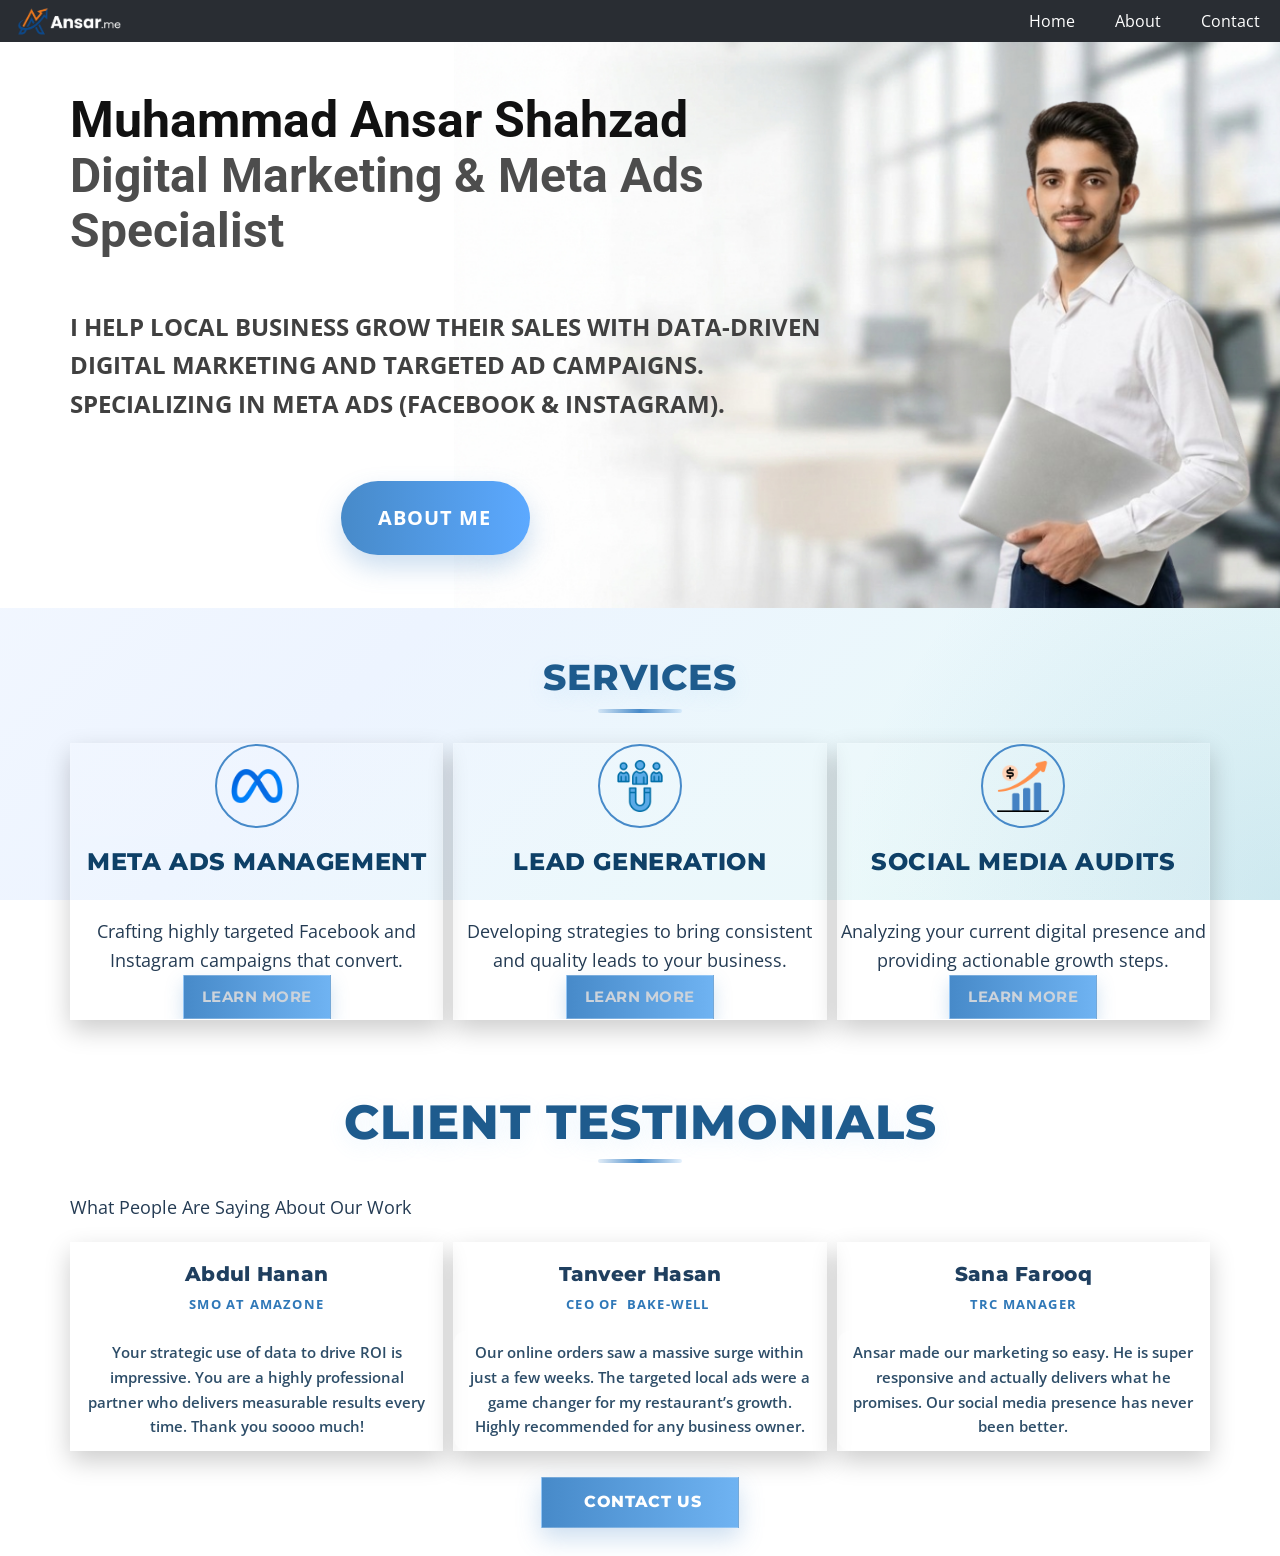
==== commit 39f96406: "12 26 Co-authored-by: Copilot <copilot@github.com>" ====
--- a/index.html
+++ b/index.html
@@ -158,14 +158,19 @@
     
     
     <footer class="u-align-center u-clearfix u-container-align-center-lg u-container-align-center-md u-container-align-center-sm u-container-align-center-xl u-footer u-hidden-lg u-hidden-md u-hidden-sm u-hidden-xl u-palette-5-dark-3 u-footer" id="footer"><div class="u-clearfix u-sheet u-sheet-1">
-        <h3 class="u-align-left-xs u-headline u-hidden-lg u-hidden-md u-hidden-sm u-hidden-xl u-text u-text-default-lg u-text-default-md u-text-default-sm u-text-default-xl u-text-1">
+        <div class="footer-card-bg"></div>
+        <h3 class="u-align-center u-headline u-hidden-lg u-hidden-md u-hidden-sm u-hidden-xl u-text u-text-default-lg u-text-default-md u-text-default-sm u-text-default-xl u-text-1">
           <a href="/">Get in Touch </a>
         </h3>
-        <p class="u-align-left u-custom-font u-font-montserrat u-hidden-lg u-hidden-md u-hidden-sm u-hidden-xl u-text u-text-2">Every great project starts with a simple conversation. Whether you want to scale your sales with Meta Ads or improve your Google ranking, I am here to help. Fill out the form below with your details, and I will personally get back to you within 24 hours to discuss your goals.<span style="font-style: italic;"></span>
-        </p>
-        <a href="tel:+92 311 7420474" class="u-active-none u-align-left-xs u-btn u-button-style u-hidden-lg u-hidden-md u-hidden-sm u-hidden-xl u-hover-none u-none u-text-hover-palette-1-base u-btn-1"><span class="u-icon u-text-palette-1-base"><svg class="u-svg-content" viewBox="0 0 405.333 405.333" x="0px" y="0px" style="width: 1em; height: 1em;"><path d="M373.333,266.88c-25.003,0-49.493-3.904-72.704-11.563c-11.328-3.904-24.192-0.896-31.637,6.699l-46.016,34.752    c-52.8-28.181-86.592-61.952-114.389-114.368l33.813-44.928c8.512-8.512,11.563-20.971,7.915-32.64    C142.592,81.472,138.667,56.96,138.667,32c0-17.643-14.357-32-32-32H32C14.357,0,0,14.357,0,32    c0,205.845,167.488,373.333,373.333,373.333c17.643,0,32-14.357,32-32V298.88C405.333,281.237,390.976,266.88,373.333,266.88z"></path></svg></span>&nbsp;+92 311 7420474
-        </a>
-        <a href="mailto:hello@ansar.me" class="u-active-none u-align-left-xs u-border-1 u-border-active-palette-1-base u-border-hover-palette-1-base u-border-no-left u-border-no-right u-border-no-top u-btn u-button-link u-button-style u-hidden-lg u-hidden-md u-hidden-sm u-hidden-xl u-hover-none u-none u-text-active-palette-1-base u-text-hover-palette-1-base u-btn-2" data-animation-name="" data-animation-duration="0" data-animation-delay="0" data-animation-direction="">hello@ansar.me </a>
+        <ul class="footer-points u-hidden-lg u-hidden-md u-hidden-sm u-hidden-xl">
+          <li><span class="footer-point-icon">📈</span><span>Scale sales with Meta Ads</span></li>
+          <li><span class="footer-point-icon">G→</span><span>Improve Google ranking</span></li>
+          <li><span class="footer-point-icon">🤝</span><span>Personal reply in 24 hours</span></li>
+        </ul>
+        <div class="footer-contact-pill u-hidden-lg u-hidden-md u-hidden-sm u-hidden-xl">
+          <a href="tel:+923117420474" class="footer-contact-link footer-contact-phone"><span class="footer-mini-icon">☎</span><span>+92 311 7420474</span></a>
+          <a href="mailto:hello@ansar.me" class="footer-contact-link footer-contact-mail"><span class="footer-mini-icon">✉</span><span>hello@ansar.me</span></a>
+        </div>
         <div class="footer-social-row">
           <div class="u-align-left u-hidden-lg u-hidden-md u-hidden-sm u-hidden-xl u-preserve-proportions u-social-icons u-social-icons-1">
             <a class="u-social-url" title="facebook" target="_blank" href="https://www.facebook.com/share/1CbsHtC2xA/  "><span class="u-icon u-social-facebook u-social-icon u-text-palette-1-base u-icon-2"><svg class="u-svg-link" preserveAspectRatio="xMidYMin slice" viewBox="0 0 112.196 112.196" style=""><use xmlns:xlink="http://www.w3.org/1999/xlink" xlink:href="#svg-1bdc"></use></svg><svg class="u-svg-content" viewBox="0 0 112.196 112.196" x="0px" y="0px" id="svg-1bdc" style="enable-background:new 0 0 112.196 112.196;"><g><circle style="fill:currentColor;" cx="56.098" cy="56.098" r="56.098"></circle><path style="fill:#FFFFFF;" d="M70.201,58.294h-10.01v36.672H45.025V58.294h-7.213V45.406h7.213v-8.34   c0-5.964,2.833-15.303,15.301-15.303L71.56,21.81v12.51h-8.151c-1.337,0-3.217,0.668-3.217,3.513v7.585h11.334L70.201,58.294z"></path>
--- a/index.css
+++ b/index.css
@@ -183,37 +183,6 @@
 .u-section-2,
 .u-section-3 {
   background-color: transparent !important;
-}
-
-.u-header {
-  background:
-    linear-gradient(120deg, rgba(44, 96, 143, 0.95) 0%, rgba(58, 121, 176, 0.94) 52%, rgba(72, 143, 200, 0.93) 100%) !important;
-  border-bottom: 1px solid rgba(198, 226, 250, 0.35);
-  box-shadow: 0 10px 24px rgba(36, 74, 110, 0.26);
-  backdrop-filter: blur(8px);
-}
-
-.u-header .u-nav-container .u-nav-link,
-.u-header .u-nav-1 .u-nav-link,
-.u-header .u-nav-item .u-nav-link {
-  color: #eef7ff !important;
-  font-weight: 600;
-  letter-spacing: 0.2px;
-}
-
-.u-header .u-nav-container .u-nav-link:hover,
-.u-header .u-nav-1 .u-nav-link:hover {
-  color: #d3ebff !important;
-}
-
-.u-header .u-nav-container-collapse .u-nav-link,
-.u-header .u-nav-2 .u-nav-link {
-  color: #ffffff !important;
-}
-
-.u-header .u-nav-container-collapse .u-nav-link:hover,
-.u-header .u-nav-2 .u-nav-link:hover {
-  color: #9fd2ff !important;
 }
 
 .u-footer {
@@ -363,6 +332,34 @@
   display: none !important;
 }
 
+.u-footer .footer-card-bg {
+  position: absolute !important;
+  inset: 10px !important;
+  border-radius: 24px;
+  background:
+    radial-gradient(circle at 18% 20%, rgba(111, 179, 242, .18), transparent 22%),
+    radial-gradient(circle at 82% 12%, rgba(72, 138, 201, .16), transparent 18%),
+    linear-gradient(135deg, rgba(255, 255, 255, .72), rgba(243, 249, 255, .58));
+  border: 1px solid rgba(95, 163, 223, .18);
+  box-shadow: 0 18px 42px rgba(33, 72, 108, .16);
+  pointer-events: none;
+}
+
+.u-footer .footer-card-bg::before {
+  content: "";
+  position: absolute;
+  inset: 0;
+  opacity: .35;
+  background-image:
+    linear-gradient(30deg, rgba(71, 138, 201, .14) 12%, transparent 12.5%, transparent 87%, rgba(71, 138, 201, .14) 87.5%, rgba(71, 138, 201, .14)),
+    linear-gradient(150deg, rgba(71, 138, 201, .14) 12%, transparent 12.5%, transparent 87%, rgba(71, 138, 201, .14) 87.5%, rgba(71, 138, 201, .14)),
+    linear-gradient(90deg, rgba(71, 138, 201, .12) 2%, transparent 2.5%, transparent 97.5%, rgba(71, 138, 201, .12) 98%),
+    linear-gradient(30deg, rgba(71, 138, 201, .12) 12%, transparent 12.5%, transparent 87%, rgba(71, 138, 201, .12) 87.5%, rgba(71, 138, 201, .12)),
+    linear-gradient(150deg, rgba(71, 138, 201, .12) 12%, transparent 12.5%, transparent 87%, rgba(71, 138, 201, .12) 87.5%, rgba(71, 138, 201, .12));
+  background-size: 44px 78px;
+  background-position: center;
+}
+
 .u-section-2,
 .u-section-3 {
   position: relative;
@@ -438,6 +435,19 @@
   text-transform: uppercase;
   color: #1e5b8d !important;
   text-shadow: 0 6px 20px rgba(111, 179, 242, .12);
+  position: relative;
+  padding: 0 14px 10px;
+}
+
+.u-section-2 .u-text-1::after,
+.u-section-3 .u-text-1::after {
+  content: "";
+  display: block;
+  width: 84px;
+  height: 4px;
+  margin: 10px auto 0;
+  border-radius: 999px;
+  background: linear-gradient(90deg, rgba(71, 138, 201, .15), rgba(71, 138, 201, 1), rgba(111, 179, 242, .18));
 }
 
 /* Services heading has u-text-white in HTML, force visible color */
@@ -496,6 +506,34 @@
   font-weight: 800;
   letter-spacing: 0.3px;
   color: #1f3f5f !important;
+}
+
+.u-section-2 .u-text-2,
+.u-section-2 .u-text-4,
+.u-section-2 .u-text-6 {
+  font-family: var(--heading-font);
+  font-weight: 800;
+  letter-spacing: .6px;
+  text-transform: uppercase;
+  color: #0e4067 !important;
+}
+
+.u-section-2 .u-list-item-1,
+.u-section-2 .u-list-item-2,
+.u-section-2 .u-list-item-3 {
+  position: relative;
+  overflow: hidden;
+}
+
+.u-section-2 .u-list-item-1::before,
+.u-section-2 .u-list-item-2::before,
+.u-section-2 .u-list-item-3::before {
+  content: "";
+  position: absolute;
+  inset: 0;
+  background: linear-gradient(180deg, rgba(255, 255, 255, .06), rgba(255, 255, 255, 0));
+  opacity: .8;
+  pointer-events: none;
 }
 
 .u-section-3 .u-text-4,
@@ -615,6 +653,163 @@
   box-shadow: 0 14px 30px rgba(71, 138, 201, .35);
 }
 
+.u-footer {
+  position: relative;
+  overflow: hidden;
+}
+
+.u-footer .u-sheet-1 {
+  position: relative;
+  overflow: hidden;
+}
+
+.u-footer .u-sheet-1 > *:not(.footer-card-bg) {
+  position: relative;
+  z-index: 1;
+}
+
+.u-footer .u-text-1 {
+  color: #175e9b !important;
+  font-family: var(--heading-font);
+  font-size: 1.7rem;
+  font-weight: 900;
+  letter-spacing: .7px;
+}
+
+.u-footer .footer-points {
+  list-style: none;
+  padding: 0;
+  margin: 4px 0 0;
+  display: grid;
+  gap: 9px;
+  width: min(100%, 350px);
+}
+
+.u-footer .footer-points li {
+  display: flex;
+  align-items: center;
+  gap: 10px;
+  padding: 10px 12px;
+  border-radius: 16px;
+  background: rgba(255, 255, 255, .44);
+  border: 1px solid rgba(112, 172, 229, .18);
+  color: #274b6d;
+  font-family: "Open Sans", sans-serif;
+  font-size: .92rem;
+  font-weight: 700;
+  line-height: 1.35;
+  box-shadow: 0 10px 22px rgba(60, 96, 132, .08);
+}
+
+.u-footer .footer-point-icon,
+.u-footer .footer-mini-icon {
+  display: inline-flex;
+  align-items: center;
+  justify-content: center;
+  flex: 0 0 auto;
+  width: 28px;
+  height: 28px;
+  border-radius: 50%;
+  background: linear-gradient(135deg, #2f6d9b, #67aef0);
+  color: #fff;
+  font-size: 14px;
+  font-weight: 800;
+  box-shadow: 0 8px 18px rgba(47, 109, 155, .22);
+}
+
+.u-footer .footer-contact-pill {
+  display: flex;
+  align-items: center;
+  justify-content: space-between;
+  gap: 10px;
+  width: min(100%, 360px);
+  margin-top: 8px;
+  padding: 10px 12px;
+  border-radius: 999px;
+  background: linear-gradient(90deg, rgba(255, 255, 255, .86), rgba(228, 241, 255, .92));
+  border: 1px solid rgba(90, 154, 211, .22);
+  box-shadow: 0 12px 26px rgba(61, 106, 150, .12);
+}
+
+.u-footer .footer-contact-link {
+  display: inline-flex;
+  align-items: center;
+  gap: 8px;
+  min-width: 0;
+  color: #184f7e !important;
+  font-family: var(--heading-font);
+  font-size: .82rem;
+  font-weight: 800;
+  text-decoration: none;
+  white-space: nowrap;
+}
+
+.u-footer .footer-contact-phone {
+  padding-right: 10px;
+}
+
+.u-footer .footer-contact-mail {
+  justify-content: flex-end;
+}
+
+.u-footer .footer-social-row {
+  gap: 10px;
+  margin-top: 10px;
+}
+
+.u-footer .u-social-icons-1 .u-icon,
+.u-footer .u-social-icons-2 .u-icon,
+.u-footer .u-social-icons-3 .u-icon,
+.u-footer .u-social-icons-4 .u-icon {
+  width: 42px;
+  height: 42px;
+  background: rgba(54, 117, 171, .14);
+  border: 1px solid rgba(90, 154, 211, .18);
+  box-shadow: 0 8px 18px rgba(68, 141, 201, .12);
+}
+
+.u-footer .u-social-icons-1 .u-icon:hover,
+.u-footer .u-social-icons-2 .u-icon:hover,
+.u-footer .u-social-icons-3 .u-icon:hover,
+.u-footer .u-social-icons-4 .u-icon:hover {
+  transform: translateY(-2px) scale(1.04);
+}
+
+.u-section-3 .u-btn-1,
+.u-section-2 .u-btn-1,
+.u-section-2 .u-btn-2,
+.u-section-2 .u-btn-3 {
+  position: relative;
+}
+
+.u-section-3 .u-btn-1::after,
+.u-section-2 .u-btn-1::after,
+.u-section-2 .u-btn-2::after,
+.u-section-2 .u-btn-3::after {
+  content: "";
+  position: absolute;
+  inset: 0;
+  border-radius: inherit;
+  background: linear-gradient(135deg, rgba(255, 255, 255, .3), transparent 50%, rgba(255, 255, 255, .12));
+  opacity: 0;
+  transition: opacity .25s ease;
+}
+
+.u-section-3 .u-btn-1:hover::after,
+.u-section-2 .u-btn-1:hover::after,
+.u-section-2 .u-btn-2:hover::after,
+.u-section-2 .u-btn-3:hover::after {
+  opacity: 1;
+}
+
+.u-section-3 .u-btn-1,
+.u-section-2 .u-btn-1,
+.u-section-2 .u-btn-2,
+.u-section-2 .u-btn-3,
+.u-footer .footer-contact-link {
+  transition: transform .25s ease, box-shadow .25s ease, background .25s ease, color .25s ease, border-color .25s ease;
+}
+
 @media (max-width: 1199px) {
   .u-section-2 .u-repeater-1,
   .u-section-3 .u-repeater-1 {
@@ -664,9 +859,97 @@
     padding-bottom: 18px;
   }
 
+  .u-section-2 .u-btn-1:active,
+  .u-section-2 .u-btn-2:active,
+  .u-section-2 .u-btn-3:active,
+  .u-section-3 .u-btn-1:active,
+  .u-footer .footer-contact-link:active {
+    transform: scale(.98);
+  }
+
   .u-section-2 .u-icon {
-    width: 72px;
-    height: 72px;
+    width: 64px;
+    height: 64px;
+  }
+
+  .u-section-2 .u-list-item-1,
+  .u-section-2 .u-list-item-2,
+  .u-section-2 .u-list-item-3 {
+    min-height: 0;
+    padding-top: 4px;
+  }
+
+  .u-section-2 .u-container-layout-1,
+  .u-section-2 .u-container-layout-2,
+  .u-section-2 .u-container-layout-3 {
+    padding-left: 14px !important;
+    padding-right: 14px !important;
+    padding-top: 16px !important;
+    padding-bottom: 16px !important;
+  }
+
+  .u-section-2 .u-text-2,
+  .u-section-2 .u-text-4,
+  .u-section-2 .u-text-6 {
+    font-size: 1.08rem;
+    line-height: 1.28;
+  }
+
+  .u-section-2 .u-text-3,
+  .u-section-2 .u-text-5,
+  .u-section-2 .u-text-7 {
+    font-size: .92rem;
+    line-height: 1.55;
+  }
+
+  .u-section-2 .u-list-item-1,
+  .u-section-2 .u-list-item-2,
+  .u-section-2 .u-list-item-3,
+  .u-section-3 .u-list-item-1,
+  .u-section-3 .u-list-item-2,
+  .u-section-3 .u-list-item-3 {
+    animation: mobile-card-rise .8s ease both;
+  }
+
+  .u-section-2 .u-list-item-2,
+  .u-section-3 .u-list-item-2 {
+    animation-delay: .08s;
+  }
+
+  .u-section-2 .u-list-item-3,
+  .u-section-3 .u-list-item-3 {
+    animation-delay: .16s;
+  }
+
+  .u-section-3 .u-text-1,
+  .u-section-2 .u-text-1 {
+    font-size: 1.65rem;
+  }
+
+  .u-footer .u-sheet-1 {
+    padding: 18px 14px 20px;
+    border-radius: 20px;
+  }
+
+  .u-footer .footer-card-bg {
+    inset: 8px;
+    border-radius: 20px;
+  }
+
+  .u-footer .footer-points {
+    width: 100%;
+  }
+
+  .u-footer .footer-contact-pill {
+    width: 100%;
+    flex-direction: column;
+    align-items: stretch;
+    border-radius: 22px;
+  }
+
+  .u-footer .footer-contact-phone,
+  .u-footer .footer-contact-mail {
+    justify-content: center;
   }
 
   .u-footer .u-sheet-1 {
@@ -682,4 +965,16 @@
     font-size: 0.92rem;
     line-height: 1.62;
   }
+}
+
+@keyframes mobile-card-rise {
+  from {
+    opacity: 0;
+    transform: translateY(14px);
+  }
+
+  to {
+    opacity: 1;
+    transform: translateY(0);
+  }
 }
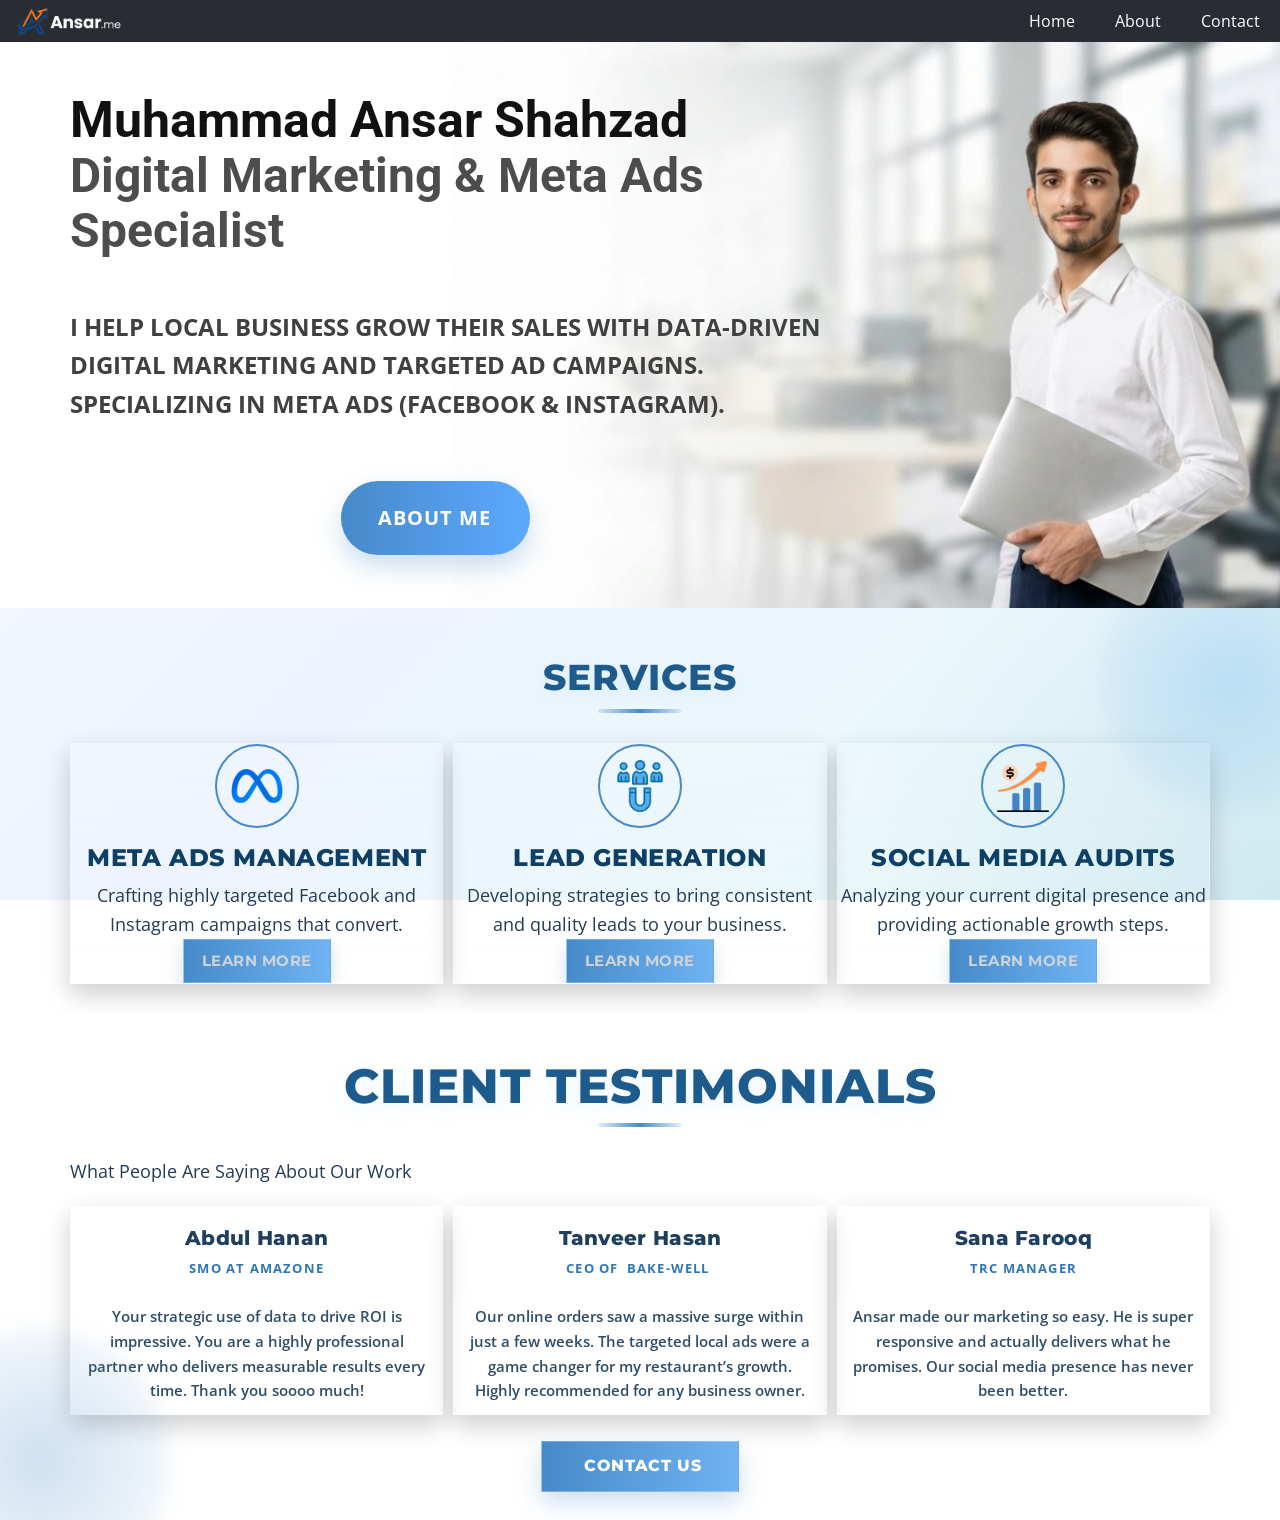
==== commit 25c0dbea: "65029 Co-authored-by: Copilot <copilot@github.com>" ====
--- a/index.html
+++ b/index.html
@@ -173,25 +173,25 @@
         </div>
         <div class="footer-social-row">
           <div class="u-align-left u-hidden-lg u-hidden-md u-hidden-sm u-hidden-xl u-preserve-proportions u-social-icons u-social-icons-1">
-            <a class="u-social-url" title="facebook" target="_blank" href="https://www.facebook.com/share/1CbsHtC2xA/  "><span class="u-icon u-social-facebook u-social-icon u-text-palette-1-base u-icon-2"><svg class="u-svg-link" preserveAspectRatio="xMidYMin slice" viewBox="0 0 112.196 112.196" style=""><use xmlns:xlink="http://www.w3.org/1999/xlink" xlink:href="#svg-1bdc"></use></svg><svg class="u-svg-content" viewBox="0 0 112.196 112.196" x="0px" y="0px" id="svg-1bdc" style="enable-background:new 0 0 112.196 112.196;"><g><circle style="fill:currentColor;" cx="56.098" cy="56.098" r="56.098"></circle><path style="fill:#FFFFFF;" d="M70.201,58.294h-10.01v36.672H45.025V58.294h-7.213V45.406h7.213v-8.34   c0-5.964,2.833-15.303,15.301-15.303L71.56,21.81v12.51h-8.151c-1.337,0-3.217,0.668-3.217,3.513v7.585h11.334L70.201,58.294z"></path>
+            <a class="u-social-url" title="facebook" target="_blank" href="https://www.facebook.com/share/1CbsHtC2xA/  "><span class="u-icon u-social-facebook u-social-icon u-text-palette-1-base u-icon-2"><svg class="u-svg-link" preserveAspectRatio="xMidYMin slice" viewBox="0 0 112.196 112.196"><use xmlns:xlink="http://www.w3.org/1999/xlink" xlink:href="#svg-1bdc"></use></svg><svg class="u-svg-content" viewBox="0 0 112.196 112.196" x="0px" y="0px" id="svg-1bdc" style="enable-background:new 0 0 112.196 112.196;"><g><circle style="fill:currentColor;" cx="56.098" cy="56.098" r="56.098"></circle><path style="fill:#FFFFFF;" d="M70.201,58.294h-10.01v36.672H45.025V58.294h-7.213V45.406h7.213v-8.34   c0-5.964,2.833-15.303,15.301-15.303L71.56,21.81v12.51h-8.151c-1.337,0-3.217,0.668-3.217,3.513v7.585h11.334L70.201,58.294z"></path>
 </g></svg></span>
             </a>
           </div>
           <div class="u-hidden-lg u-hidden-md u-hidden-sm u-hidden-xl u-social-icons u-social-icons-2">
-            <a class="u-social-url" target="_blank" data-type="Instagram" title="Instagram" href="https://www.instagram.com/m.ansar971?igsh=bG4xaGEwMTB1c2Ji"><span class="u-icon u-social-icon u-social-instagram u-text-palette-1-base u-icon-3"><svg class="u-svg-link" preserveAspectRatio="xMidYMin slice" viewBox="0 0 112 112" style=""><use xmlns:xlink="http://www.w3.org/1999/xlink" xlink:href="#svg-3fb9"></use></svg><svg class="u-svg-content" viewBox="0 0 112 112" x="0" y="0" id="svg-3fb9"><circle fill="currentColor" cx="56.1" cy="56.1" r="55"></circle><path fill="#FFFFFF" d="M55.9,38.2c-9.9,0-17.9,8-17.9,17.9C38,66,46,74,55.9,74c9.9,0,17.9-8,17.9-17.9C73.8,46.2,65.8,38.2,55.9,38.2
+            <a class="u-social-url" target="_blank" data-type="Instagram" title="Instagram" href="https://www.instagram.com/m.ansar971?igsh=bG4xaGEwMTB1c2Ji"><span class="u-icon u-social-icon u-social-instagram u-text-palette-1-base u-icon-3"><svg class="u-svg-link" preserveAspectRatio="xMidYMin slice" viewBox="0 0 112 112"><use xmlns:xlink="http://www.w3.org/1999/xlink" xlink:href="#svg-3fb9"></use></svg><svg class="u-svg-content" viewBox="0 0 112 112" x="0" y="0" id="svg-3fb9"><circle fill="currentColor" cx="56.1" cy="56.1" r="55"></circle><path fill="#FFFFFF" d="M55.9,38.2c-9.9,0-17.9,8-17.9,17.9C38,66,46,74,55.9,74c9.9,0,17.9-8,17.9-17.9C73.8,46.2,65.8,38.2,55.9,38.2
             z M55.9,66.4c-5.7,0-10.3-4.6-10.3-10.3c-0.1-5.7,4.6-10.3,10.3-10.3c5.7,0,10.3,4.6,10.3,10.3C66.2,61.8,61.6,66.4,55.9,66.4z"></path><path fill="#FFFFFF" d="M74.3,33.5c-2.3,0-4.2,1.9-4.2,4.2s1.9,4.2,4.2,4.2s4.2-1.9,4.2-4.2S76.6,33.5,74.3,33.5z"></path><path fill="#FFFFFF" d="M73.1,21.3H38.6c-9.7,0-17.5,7.9-17.5,17.5v34.5c0,9.7,7.9,17.6,17.5,17.6h34.5c9.7,0,17.5-7.9,17.5-17.5V38.8
             C90.6,29.1,82.7,21.3,73.1,21.3z M83,73.3c0,5.5-4.5,9.9-9.9,9.9H38.6c-5.5,0-9.9-4.5-9.9-9.9V38.8c0-5.5,4.5-9.9,9.9-9.9h34.5
             c5.5,0,9.9,4.5,9.9,9.9V73.3z"></path></svg></span>
             </a>
           </div>
           <div class="u-hidden-lg u-hidden-md u-hidden-sm u-hidden-xl u-preserve-proportions u-social-icons u-social-icons-3">
-            <a class="u-social-url" title="twitter" target="_blank" href="https://x.com/M_Ansar971"><span class="u-file-icon u-icon u-social-icon u-social-twitter u-icon-4"><svg class="u-svg-link" preserveAspectRatio="xMidYMin slice" viewBox="0 0 112.197 112.197" style=""><use xmlns:xlink="http://www.w3.org/1999/xlink" xlink:href="#svg-049f"></use></svg><svg class="u-svg-content" viewBox="0 0 112.197 112.197" x="0px" y="0px" id="svg-049f" style="enable-background:new 0 0 112.197 112.197;"><g><circle style="fill:#55ACEE;" cx="56.099" cy="56.098" r="56.098"></circle><g><path style="fill:#F1F2F2;" d="M90.461,40.316c-2.404,1.066-4.99,1.787-7.702,2.109c2.769-1.659,4.894-4.284,5.897-7.417    c-2.591,1.537-5.462,2.652-8.515,3.253c-2.446-2.605-5.931-4.233-9.79-4.233c-7.404,0-13.409,6.005-13.409,13.409    c0,1.051,0.119,2.074,0.349,3.056c-11.144-0.559-21.025-5.897-27.639-14.012c-1.154,1.98-1.816,4.285-1.816,6.742    c0,4.651,2.369,8.757,5.965,11.161c-2.197-0.069-4.266-0.672-6.073-1.679c-0.001,0.057-0.001,0.114-0.001,0.17    c0,6.497,4.624,11.916,10.757,13.147c-1.124,0.308-2.311,0.471-3.532,0.471c-0.866,0-1.705-0.083-2.523-0.239    c1.706,5.326,6.657,9.203,12.526,9.312c-4.59,3.597-10.371,5.74-16.655,5.74c-1.08,0-2.15-0.063-3.197-0.188    c5.931,3.806,12.981,6.025,20.553,6.025c24.664,0,38.152-20.432,38.152-38.153c0-0.581-0.013-1.16-0.039-1.734    C86.391,45.366,88.664,43.005,90.461,40.316L90.461,40.316z"></path>
+            <a class="u-social-url" title="twitter" target="_blank" href="https://x.com/M_Ansar971"><span class="u-file-icon u-icon u-social-icon u-social-twitter u-icon-4"><svg class="u-svg-link" preserveAspectRatio="xMidYMin slice" viewBox="0 0 112.197 112.197"><use xmlns:xlink="http://www.w3.org/1999/xlink" xlink:href="#svg-049f"></use></svg><svg class="u-svg-content" viewBox="0 0 112.197 112.197" x="0px" y="0px" id="svg-049f" style="enable-background:new 0 0 112.197 112.197;"><g><circle style="fill:#55ACEE;" cx="56.099" cy="56.098" r="56.098"></circle><g><path style="fill:#F1F2F2;" d="M90.461,40.316c-2.404,1.066-4.99,1.787-7.702,2.109c2.769-1.659,4.894-4.284,5.897-7.417    c-2.591,1.537-5.462,2.652-8.515,3.253c-2.446-2.605-5.931-4.233-9.79-4.233c-7.404,0-13.409,6.005-13.409,13.409    c0,1.051,0.119,2.074,0.349,3.056c-11.144-0.559-21.025-5.897-27.639-14.012c-1.154,1.98-1.816,4.285-1.816,6.742    c0,4.651,2.369,8.757,5.965,11.161c-2.197-0.069-4.266-0.672-6.073-1.679c-0.001,0.057-0.001,0.114-0.001,0.17    c0,6.497,4.624,11.916,10.757,13.147c-1.124,0.308-2.311,0.471-3.532,0.471c-0.866,0-1.705-0.083-2.523-0.239    c1.706,5.326,6.657,9.203,12.526,9.312c-4.59,3.597-10.371,5.74-16.655,5.74c-1.08,0-2.15-0.063-3.197-0.188    c5.931,3.806,12.981,6.025,20.553,6.025c24.664,0,38.152-20.432,38.152-38.153c0-0.581-0.013-1.16-0.039-1.734    C86.391,45.366,88.664,43.005,90.461,40.316L90.461,40.316z"></path>
 </g>
 </g></svg></span>
             </a>
           </div>
           <div class="u-hidden-lg u-hidden-md u-hidden-sm u-hidden-xl u-preserve-proportions u-social-icons u-social-icons-4">
-            <a class="u-social-url" target="_blank" data-type="LinkedIn" title="LinkedIn" href="www.linkedin.com/in/muhammad-ansar-shahzad-04728a39b"><span class="u-icon u-social-icon u-social-linkedin u-icon-5"><svg class="u-svg-link" preserveAspectRatio="xMidYMin slice" viewBox="0 0 112 112" style=""><use xmlns:xlink="http://www.w3.org/1999/xlink" xlink:href="#svg-0dc4"></use></svg><svg class="u-svg-content" viewBox="0 0 112 112" x="0" y="0" id="svg-0dc4"><circle fill="currentColor" cx="56.1" cy="56.1" r="55"></circle><path fill="#FFFFFF" d="M41.3,83.7H27.9V43.4h13.4V83.7z M34.6,37.9L34.6,37.9c-4.6,0-7.5-3.1-7.5-7c0-4,3-7,7.6-7s7.4,3,7.5,7
+            <a class="u-social-url" target="_blank" data-type="LinkedIn" title="LinkedIn" href="www.linkedin.com/in/muhammad-ansar-shahzad-04728a39b"><span class="u-icon u-social-icon u-social-linkedin u-icon-5"><svg class="u-svg-link" preserveAspectRatio="xMidYMin slice" viewBox="0 0 112 112"><use xmlns:xlink="http://www.w3.org/1999/xlink" xlink:href="#svg-0dc4"></use></svg><svg class="u-svg-content" viewBox="0 0 112 112" x="0" y="0" id="svg-0dc4"><circle fill="currentColor" cx="56.1" cy="56.1" r="55"></circle><path fill="#FFFFFF" d="M41.3,83.7H27.9V43.4h13.4V83.7z M34.6,37.9L34.6,37.9c-4.6,0-7.5-3.1-7.5-7c0-4,3-7,7.6-7s7.4,3,7.5,7
             C42.2,34.8,39.2,37.9,34.6,37.9z M89.6,83.7H76.2V62.2c0-5.4-1.9-9.1-6.8-9.1c-3.7,0-5.9,2.5-6.9,4.9c-0.4,0.9-0.4,2.1-0.4,3.3v22.5
             H48.7c0,0,0.2-36.5,0-40.3h13.4v5.7c1.8-2.7,5-6.7,12.1-6.7c8.8,0,15.4,5.8,15.4,18.1V83.7z"></path></svg></span>
             </a>
@@ -203,13 +203,6 @@
 window.addEventListener('load', function() {
     var forms = document.querySelectorAll('form');
     forms.forEach(function(form) {
-        //<form action="https://api.web3forms.com/submit" method="POST">
-  <input type="hidden" name="access_key" value="72719af3-17e2-465c-a8e8-cdabef4035ec">
-  <input type="text" name="name" required>
-  <input type="email" name="email" required>
-  <textarea name="message" required></textarea>
-  <button type="submit">Submit</button>
-</form>
         form.setAttribute('action', 'https://api.web3forms.com/submit');
         
         //72719af3-17e2-465c-a8e8-cdabef4035ec
--- a/index.css
+++ b/index.css
@@ -365,6 +365,7 @@
   position: relative;
   isolation: isolate;
   color: #243b53;
+  overflow: hidden;
 }
 
 .u-section-2::before,
@@ -377,6 +378,30 @@
   backdrop-filter: blur(10px);
 }
 
+.u-section-2::after,
+.u-section-3::after {
+  content: "";
+  position: absolute;
+  width: 260px;
+  height: 260px;
+  right: -80px;
+  top: -60px;
+  border-radius: 50%;
+  background: radial-gradient(circle, rgba(111, 179, 242, .30), rgba(111, 179, 242, 0));
+  filter: blur(10px);
+  pointer-events: none;
+  animation: ambient-drift 7s ease-in-out infinite;
+}
+
+.u-section-3::after {
+  left: -90px;
+  right: auto;
+  top: auto;
+  bottom: -70px;
+  background: radial-gradient(circle, rgba(72, 138, 201, .26), rgba(72, 138, 201, 0));
+  animation-duration: 8.5s;
+}
+
 .u-section-1 {
   position: relative;
   isolation: isolate;
@@ -399,6 +424,15 @@
 .u-section-3 {
   padding-top: 28px;
   padding-bottom: 28px;
+}
+
+.u-section-2 .u-sheet-1,
+.u-section-3 .u-sheet-1 {
+  animation: section-reveal .9s ease both;
+}
+
+.u-section-3 .u-sheet-1 {
+  animation-delay: .12s;
 }
 
 .u-section-2 .u-list-item-1,
@@ -410,6 +444,33 @@
   background: var(--card-bg);
   border: 1px solid var(--card-border);
   box-shadow: 0 10px 24px rgba(0, 0, 0, .2);
+  opacity: 0;
+  transform: translateY(20px) scale(.98);
+  animation: six-card-pop .75s cubic-bezier(.22, .79, .35, 1) forwards;
+}
+
+.u-section-2 .u-repeater-1 > .u-repeater-item:nth-child(1) {
+  animation-delay: .06s;
+}
+
+.u-section-2 .u-repeater-1 > .u-repeater-item:nth-child(2) {
+  animation-delay: .17s;
+}
+
+.u-section-2 .u-repeater-1 > .u-repeater-item:nth-child(3) {
+  animation-delay: .28s;
+}
+
+.u-section-3 .u-repeater-1 > .u-repeater-item:nth-child(1) {
+  animation-delay: .33s;
+}
+
+.u-section-3 .u-repeater-1 > .u-repeater-item:nth-child(2) {
+  animation-delay: .44s;
+}
+
+.u-section-3 .u-repeater-1 > .u-repeater-item:nth-child(3) {
+  animation-delay: .55s;
 }
 
 .u-section-2 .u-list-item-1:hover,
@@ -418,8 +479,8 @@
 .u-section-3 .u-list-item-1:hover,
 .u-section-3 .u-list-item-2:hover,
 .u-section-3 .u-list-item-3:hover {
-  transform: translateY(-6px);
-  box-shadow: 0 16px 32px rgba(71, 138, 201, .26);
+  transform: translateY(-8px) scale(1.015);
+  box-shadow: 0 20px 36px rgba(71, 138, 201, .30);
   border-color: rgba(111, 179, 242, .55);
 }
 
@@ -516,6 +577,14 @@
   letter-spacing: .6px;
   text-transform: uppercase;
   color: #0e4067 !important;
+  margin-top: 16px;
+  margin-bottom: 8px;
+}
+
+.u-section-2 .u-text-3,
+.u-section-2 .u-text-5,
+.u-section-2 .u-text-7 {
+  margin-top: 0;
 }
 
 .u-section-2 .u-list-item-1,
@@ -595,6 +664,19 @@
   height: 84px;
   margin-left: auto;
   margin-right: auto;
+  animation: icon-bob 3.6s ease-in-out infinite;
+}
+
+.u-section-2 .u-list-item-1 .u-icon {
+  animation-delay: .1s;
+}
+
+.u-section-2 .u-list-item-2 .u-icon {
+  animation-delay: .25s;
+}
+
+.u-section-2 .u-list-item-3 .u-icon {
+  animation-delay: .4s;
 }
 
 .u-section-2 .u-icon img {
@@ -977,4 +1059,50 @@
     opacity: 1;
     transform: translateY(0);
   }
+}
+
+@keyframes section-reveal {
+  from {
+    opacity: 0;
+    transform: translateY(16px);
+  }
+
+  to {
+    opacity: 1;
+    transform: translateY(0);
+  }
+}
+
+@keyframes six-card-pop {
+  from {
+    opacity: 0;
+    transform: translateY(20px) scale(.98);
+  }
+
+  to {
+    opacity: 1;
+    transform: translateY(0) scale(1);
+  }
+}
+
+@keyframes icon-bob {
+  0%,
+  100% {
+    transform: translateY(0);
+  }
+
+  50% {
+    transform: translateY(-6px);
+  }
+}
+
+@keyframes ambient-drift {
+  0%,
+  100% {
+    transform: translate3d(0, 0, 0) scale(1);
+  }
+
+  50% {
+    transform: translate3d(-14px, 10px, 0) scale(1.08);
+  }
 }
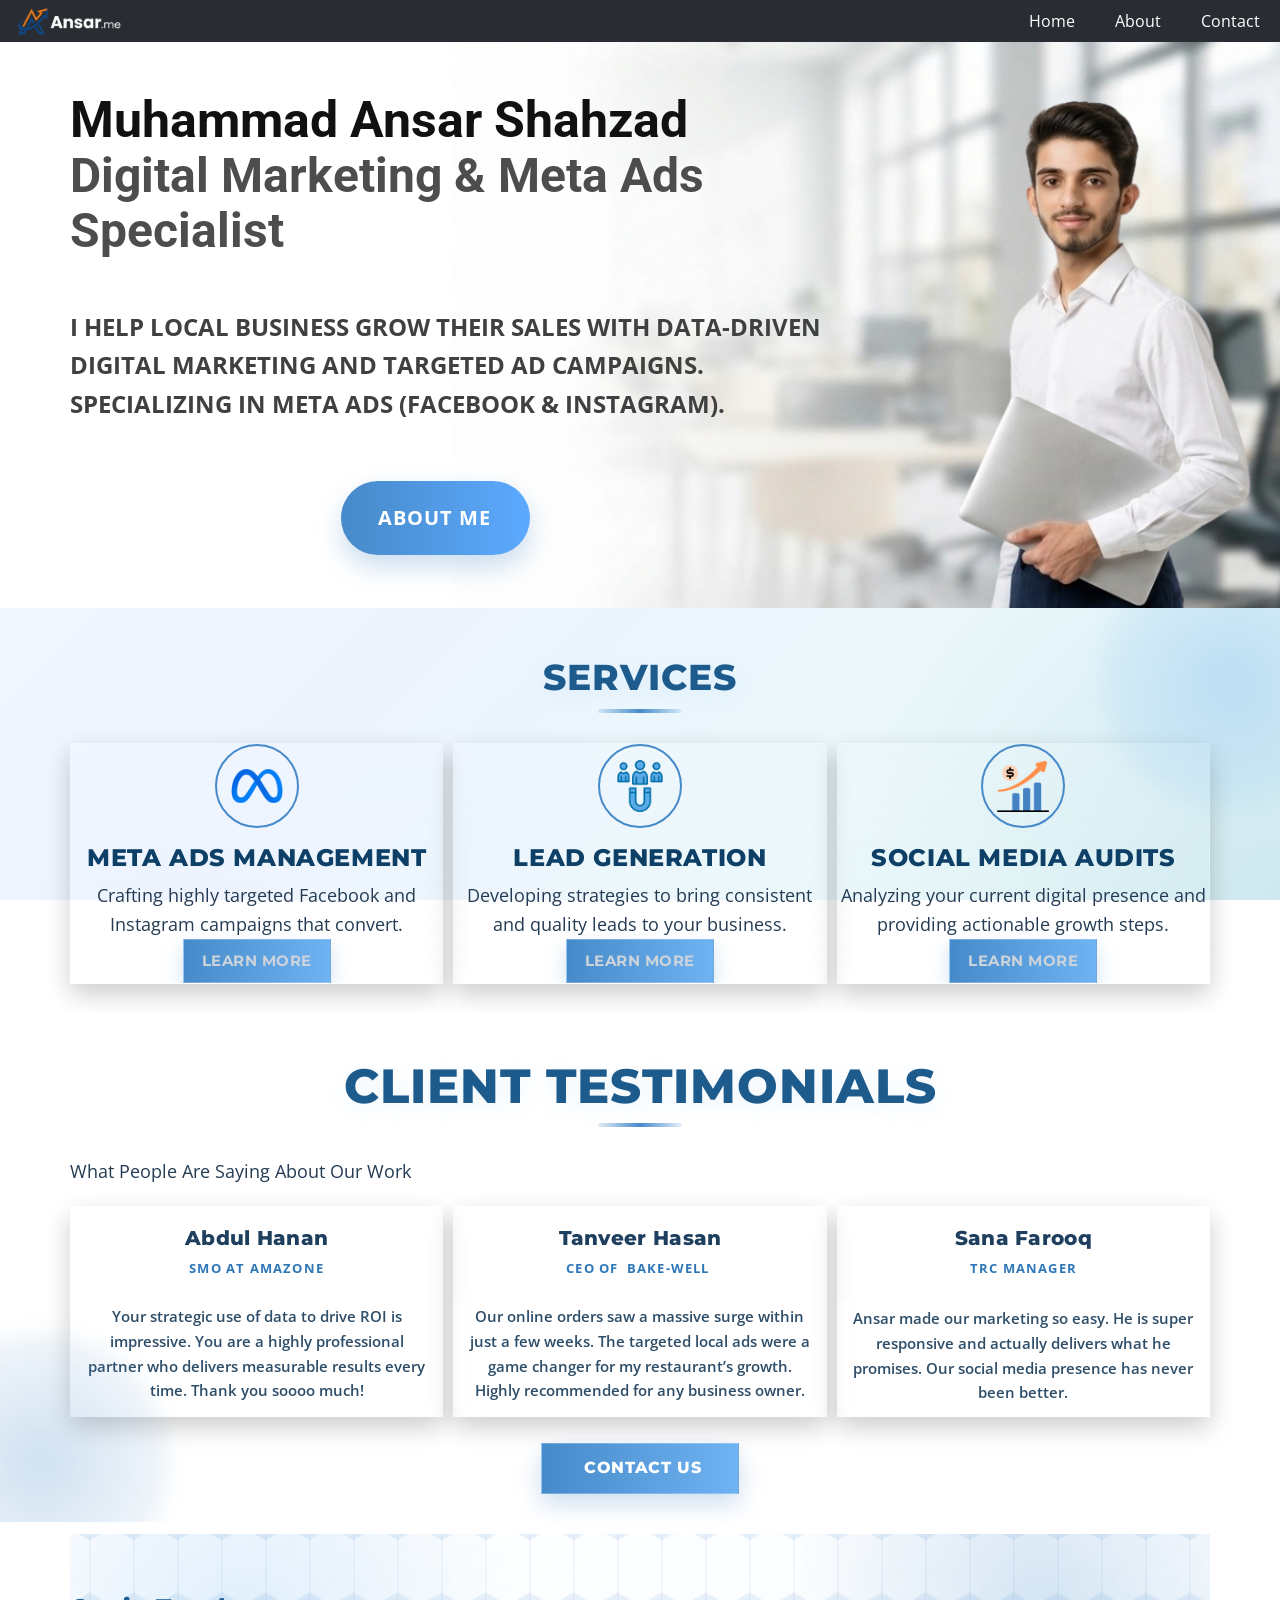
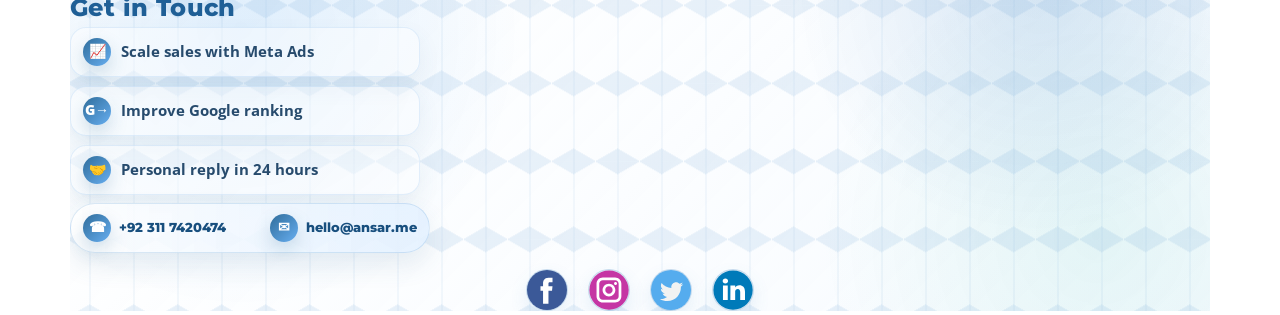
==== commit a322406e: "final Co-authored-by: Copilot <copilot@github.com>" ====
--- a/index.html
+++ b/index.html
@@ -157,47 +157,47 @@
     
     
     
-    <footer class="u-align-center u-clearfix u-container-align-center-lg u-container-align-center-md u-container-align-center-sm u-container-align-center-xl u-footer u-hidden-lg u-hidden-md u-hidden-sm u-hidden-xl u-palette-5-dark-3 u-footer" id="footer"><div class="u-clearfix u-sheet u-sheet-1">
+    <footer class="u-align-center u-clearfix u-container-align-center-lg u-container-align-center-md u-container-align-center-sm u-container-align-center-xl u-footer u-palette-5-dark-3 u-footer" id="footer"><div class="u-clearfix u-sheet u-sheet-1">
         <div class="footer-card-bg"></div>
-        <h3 class="u-align-center u-headline u-hidden-lg u-hidden-md u-hidden-sm u-hidden-xl u-text u-text-default-lg u-text-default-md u-text-default-sm u-text-default-xl u-text-1">
+        <h3 class="u-align-center u-headline u-text u-text-default-lg u-text-default-md u-text-default-sm u-text-default-xl u-text-1">
           <a href="/">Get in Touch </a>
         </h3>
-        <ul class="footer-points u-hidden-lg u-hidden-md u-hidden-sm u-hidden-xl">
+        <ul class="footer-points">
           <li><span class="footer-point-icon">📈</span><span>Scale sales with Meta Ads</span></li>
           <li><span class="footer-point-icon">G→</span><span>Improve Google ranking</span></li>
           <li><span class="footer-point-icon">🤝</span><span>Personal reply in 24 hours</span></li>
         </ul>
-        <div class="footer-contact-pill u-hidden-lg u-hidden-md u-hidden-sm u-hidden-xl">
+        <div class="footer-contact-pill">
           <a href="tel:+923117420474" class="footer-contact-link footer-contact-phone"><span class="footer-mini-icon">☎</span><span>+92 311 7420474</span></a>
           <a href="mailto:hello@ansar.me" class="footer-contact-link footer-contact-mail"><span class="footer-mini-icon">✉</span><span>hello@ansar.me</span></a>
         </div>
         <div class="footer-social-row">
-          <div class="u-align-left u-hidden-lg u-hidden-md u-hidden-sm u-hidden-xl u-preserve-proportions u-social-icons u-social-icons-1">
+          <div class="u-align-left u-preserve-proportions u-social-icons u-social-icons-1">
             <a class="u-social-url" title="facebook" target="_blank" href="https://www.facebook.com/share/1CbsHtC2xA/  "><span class="u-icon u-social-facebook u-social-icon u-text-palette-1-base u-icon-2"><svg class="u-svg-link" preserveAspectRatio="xMidYMin slice" viewBox="0 0 112.196 112.196"><use xmlns:xlink="http://www.w3.org/1999/xlink" xlink:href="#svg-1bdc"></use></svg><svg class="u-svg-content" viewBox="0 0 112.196 112.196" x="0px" y="0px" id="svg-1bdc" style="enable-background:new 0 0 112.196 112.196;"><g><circle style="fill:currentColor;" cx="56.098" cy="56.098" r="56.098"></circle><path style="fill:#FFFFFF;" d="M70.201,58.294h-10.01v36.672H45.025V58.294h-7.213V45.406h7.213v-8.34   c0-5.964,2.833-15.303,15.301-15.303L71.56,21.81v12.51h-8.151c-1.337,0-3.217,0.668-3.217,3.513v7.585h11.334L70.201,58.294z"></path>
 </g></svg></span>
             </a>
           </div>
-          <div class="u-hidden-lg u-hidden-md u-hidden-sm u-hidden-xl u-social-icons u-social-icons-2">
+          <div class="u-social-icons u-social-icons-2">
             <a class="u-social-url" target="_blank" data-type="Instagram" title="Instagram" href="https://www.instagram.com/m.ansar971?igsh=bG4xaGEwMTB1c2Ji"><span class="u-icon u-social-icon u-social-instagram u-text-palette-1-base u-icon-3"><svg class="u-svg-link" preserveAspectRatio="xMidYMin slice" viewBox="0 0 112 112"><use xmlns:xlink="http://www.w3.org/1999/xlink" xlink:href="#svg-3fb9"></use></svg><svg class="u-svg-content" viewBox="0 0 112 112" x="0" y="0" id="svg-3fb9"><circle fill="currentColor" cx="56.1" cy="56.1" r="55"></circle><path fill="#FFFFFF" d="M55.9,38.2c-9.9,0-17.9,8-17.9,17.9C38,66,46,74,55.9,74c9.9,0,17.9-8,17.9-17.9C73.8,46.2,65.8,38.2,55.9,38.2
             z M55.9,66.4c-5.7,0-10.3-4.6-10.3-10.3c-0.1-5.7,4.6-10.3,10.3-10.3c5.7,0,10.3,4.6,10.3,10.3C66.2,61.8,61.6,66.4,55.9,66.4z"></path><path fill="#FFFFFF" d="M74.3,33.5c-2.3,0-4.2,1.9-4.2,4.2s1.9,4.2,4.2,4.2s4.2-1.9,4.2-4.2S76.6,33.5,74.3,33.5z"></path><path fill="#FFFFFF" d="M73.1,21.3H38.6c-9.7,0-17.5,7.9-17.5,17.5v34.5c0,9.7,7.9,17.6,17.5,17.6h34.5c9.7,0,17.5-7.9,17.5-17.5V38.8
             C90.6,29.1,82.7,21.3,73.1,21.3z M83,73.3c0,5.5-4.5,9.9-9.9,9.9H38.6c-5.5,0-9.9-4.5-9.9-9.9V38.8c0-5.5,4.5-9.9,9.9-9.9h34.5
             c5.5,0,9.9,4.5,9.9,9.9V73.3z"></path></svg></span>
             </a>
           </div>
-          <div class="u-hidden-lg u-hidden-md u-hidden-sm u-hidden-xl u-preserve-proportions u-social-icons u-social-icons-3">
+          <div class="u-preserve-proportions u-social-icons u-social-icons-3">
             <a class="u-social-url" title="twitter" target="_blank" href="https://x.com/M_Ansar971"><span class="u-file-icon u-icon u-social-icon u-social-twitter u-icon-4"><svg class="u-svg-link" preserveAspectRatio="xMidYMin slice" viewBox="0 0 112.197 112.197"><use xmlns:xlink="http://www.w3.org/1999/xlink" xlink:href="#svg-049f"></use></svg><svg class="u-svg-content" viewBox="0 0 112.197 112.197" x="0px" y="0px" id="svg-049f" style="enable-background:new 0 0 112.197 112.197;"><g><circle style="fill:#55ACEE;" cx="56.099" cy="56.098" r="56.098"></circle><g><path style="fill:#F1F2F2;" d="M90.461,40.316c-2.404,1.066-4.99,1.787-7.702,2.109c2.769-1.659,4.894-4.284,5.897-7.417    c-2.591,1.537-5.462,2.652-8.515,3.253c-2.446-2.605-5.931-4.233-9.79-4.233c-7.404,0-13.409,6.005-13.409,13.409    c0,1.051,0.119,2.074,0.349,3.056c-11.144-0.559-21.025-5.897-27.639-14.012c-1.154,1.98-1.816,4.285-1.816,6.742    c0,4.651,2.369,8.757,5.965,11.161c-2.197-0.069-4.266-0.672-6.073-1.679c-0.001,0.057-0.001,0.114-0.001,0.17    c0,6.497,4.624,11.916,10.757,13.147c-1.124,0.308-2.311,0.471-3.532,0.471c-0.866,0-1.705-0.083-2.523-0.239    c1.706,5.326,6.657,9.203,12.526,9.312c-4.59,3.597-10.371,5.74-16.655,5.74c-1.08,0-2.15-0.063-3.197-0.188    c5.931,3.806,12.981,6.025,20.553,6.025c24.664,0,38.152-20.432,38.152-38.153c0-0.581-0.013-1.16-0.039-1.734    C86.391,45.366,88.664,43.005,90.461,40.316L90.461,40.316z"></path>
 </g>
 </g></svg></span>
             </a>
           </div>
-          <div class="u-hidden-lg u-hidden-md u-hidden-sm u-hidden-xl u-preserve-proportions u-social-icons u-social-icons-4">
+          <div class="u-preserve-proportions u-social-icons u-social-icons-4">
             <a class="u-social-url" target="_blank" data-type="LinkedIn" title="LinkedIn" href="www.linkedin.com/in/muhammad-ansar-shahzad-04728a39b"><span class="u-icon u-social-icon u-social-linkedin u-icon-5"><svg class="u-svg-link" preserveAspectRatio="xMidYMin slice" viewBox="0 0 112 112"><use xmlns:xlink="http://www.w3.org/1999/xlink" xlink:href="#svg-0dc4"></use></svg><svg class="u-svg-content" viewBox="0 0 112 112" x="0" y="0" id="svg-0dc4"><circle fill="currentColor" cx="56.1" cy="56.1" r="55"></circle><path fill="#FFFFFF" d="M41.3,83.7H27.9V43.4h13.4V83.7z M34.6,37.9L34.6,37.9c-4.6,0-7.5-3.1-7.5-7c0-4,3-7,7.6-7s7.4,3,7.5,7
             C42.2,34.8,39.2,37.9,34.6,37.9z M89.6,83.7H76.2V62.2c0-5.4-1.9-9.1-6.8-9.1c-3.7,0-5.9,2.5-6.9,4.9c-0.4,0.9-0.4,2.1-0.4,3.3v22.5
             H48.7c0,0,0.2-36.5,0-40.3h13.4v5.7c1.8-2.7,5-6.7,12.1-6.7c8.8,0,15.4,5.8,15.4,18.1V83.7z"></path></svg></span>
             </a>
           </div>
         </div>
-        <div class="u-border-3 u-border-grey-dark-1 u-expanded-width-xs u-hidden-lg u-hidden-md u-hidden-sm u-hidden-xl u-shape u-shape-bottom u-shape-left u-shape-line u-shape-right u-shape-1"></div>
+        <div class="u-border-3 u-border-grey-dark-1 u-expanded-width-xs u-shape u-shape-bottom u-shape-left u-shape-line u-shape-right u-shape-1"></div>
       </div></footer>
  <script>
 window.addEventListener('load', function() {
--- a/index.css
+++ b/index.css
@@ -185,70 +185,29 @@
   background-color: transparent !important;
 }
 
+.u-footer .u-sheet-1 {
+  min-height: auto !important;
+}
+
 .u-footer {
   position: relative;
-  color: #243b53;
-}
-
-.u-footer .u-sheet-1 {
-  background: rgba(255, 255, 255, 0.7);
-  backdrop-filter: blur(10px);
-  border-top: 1px solid rgba(111, 179, 242, 0.18);
-  border-radius: 20px;
-  padding: 24px 20px 26px;
-  max-width: 860px;
-  display: flex;
-  flex-direction: column;
-  align-items: center;
-  text-align: center;
-  gap: 10px;
-}
-
-.u-footer .u-sheet-1 > * {
-  position: static !important;
-  left: auto !important;
-  right: auto !important;
-  top: auto !important;
-  bottom: auto !important;
-  margin: 0 auto !important;
-}
-
-.u-footer .u-text,
-.u-footer .u-headline a,
-.u-footer .u-btn,
-.u-footer .u-button-link,
-.u-footer a {
-  color: #2a4963 !important;
-}
-
-.u-footer .u-btn:hover,
-.u-footer .u-button-link:hover,
-.u-footer a:hover {
-  color: #3d88d1 !important;
-}
-
-/* Footer text accents for better readability on light background */
-.u-footer .u-headline a {
-  color: #1f5f96 !important;
-}
-
-.u-footer .u-btn-1 {
-  color: #245f88 !important;
-}
-
-.u-footer .u-btn-2 {
-  color: #2f6d9b !important;
-  border-color: rgba(47, 109, 155, 0.45) !important;
-}
-
-/* Force-fix any leftover white text in footer */
-.u-footer .u-text-white,
-.u-footer .u-btn.u-text-white,
-.u-footer .u-button-link.u-text-white,
-.u-footer .u-btn-2.u-text-white,
-.u-footer .u-text-1,
-.u-footer .u-text-2 {
-  color: #2a4963 !important;
+  background: transparent;
+  /* reduced padding to tighten gap above and below footer content */
+  padding: 12px 20px 4px !important;
+}
+
+.u-footer .u-text-1 {
+  font-family: var(--heading-font);
+  font-size: 1.8rem;
+  font-weight: 800;
+  letter-spacing: .4px;
+  position: relative;
+  z-index: 2;
+}
+
+/* Reduce space between the section 'Back to Home' and footer */
+.u-section-3 .u-text-10 {
+  margin-bottom: 8px !important;
 }
 
 .u-footer .u-text-1 a,
@@ -256,47 +215,99 @@
   color: #1f5f96 !important;
 }
 
-.u-footer .u-text-1 {
-  font-family: var(--heading-font);
-  font-size: 1.5rem;
-  font-weight: 800;
-  letter-spacing: .4px;
-}
-
-.u-footer .u-text-2 {
-  max-width: 680px;
+.u-footer .footer-points {
+  list-style: none;
+  padding: 0;
+  margin: 4px 0 0;
+  display: grid;
+  gap: 9px;
+  width: min(100%, 350px);
+  position: relative;
+  z-index: 2;
+}
+
+.u-footer .footer-points li {
+  display: flex;
+  align-items: center;
+  gap: 10px;
+  padding: 10px 12px;
+  border-radius: 16px;
+  background: rgba(255, 255, 255, .44);
+  border: 1px solid rgba(112, 172, 229, .18);
+  color: #274b6d;
   font-family: "Open Sans", sans-serif;
-  font-size: 1rem;
-  line-height: 1.75;
-  color: #33536f !important;
-}
-
-.u-footer .u-btn-1,
-.u-footer .u-btn-2 {
-  display: inline-flex !important;
+  font-size: .92rem;
+  font-weight: 700;
+  line-height: 1.35;
+  box-shadow: 0 10px 22px rgba(60, 96, 132, .08);
+}
+
+.u-footer .footer-point-icon,
+.u-footer .footer-mini-icon {
+  display: inline-flex;
   align-items: center;
   justify-content: center;
+  flex: 0 0 auto;
+  width: 28px;
+  height: 28px;
+  border-radius: 50%;
+  background: linear-gradient(135deg, #2f6d9b, #67aef0);
+  color: #fff;
+  font-size: 14px;
+  font-weight: 800;
+  box-shadow: 0 8px 18px rgba(47, 109, 155, .22);
+}
+
+.u-footer .footer-contact-pill {
+  display: flex;
+  align-items: center;
+  justify-content: space-between;
+  gap: 10px;
+  flex-wrap: nowrap;
+  width: min(100%, 420px);
+  margin-top: 8px;
+  padding: 10px 12px;
+  border-radius: 999px;
+  background: linear-gradient(90deg, rgba(255, 255, 255, .86), rgba(228, 241, 255, .92));
+  border: 1px solid rgba(90, 154, 211, .22);
+  box-shadow: 0 12px 26px rgba(61, 106, 150, .12);
+  position: relative;
+  z-index: 2;
+}
+
+.u-footer .footer-contact-link {
+  display: inline-flex;
+  align-items: center;
   gap: 8px;
-  min-height: 42px;
-  padding: 9px 16px;
-  border-radius: 999px;
-  font-family: "Open Sans", sans-serif;
-  font-size: .95rem;
-  font-weight: 700;
-  letter-spacing: .2px;
+  min-width: 0;
+  color: #184f7e !important;
+  font-family: var(--heading-font);
+  font-size: .82rem;
+  font-weight: 800;
   text-decoration: none;
-}
-
-.u-footer .u-btn-1 {
-  background: rgba(68, 141, 201, 0.14);
-  border: 1px solid rgba(68, 141, 201, 0.35);
-  color: #1f5f96 !important;
-}
-
-.u-footer .u-btn-2 {
-  background: rgba(87, 160, 214, 0.12);
-  border: 1px solid rgba(87, 160, 214, 0.35) !important;
-  color: #2f6d9b !important;
+  white-space: nowrap;
+}
+
+.u-footer .footer-contact-phone {
+  padding-right: 10px;
+}
+
+.u-footer .footer-contact-mail {
+  justify-content: flex-end;
+}
+
+.u-footer .footer-social-row {
+  display: flex;
+  align-items: center;
+  justify-content: center;
+  flex-wrap: wrap;
+  gap: 10px;
+  width: 100%;
+  margin-top: 10px;
+  position: relative;
+  z-index: 2;
+  /* reduce bottom gap so icons sit closer to page end */
+  margin-bottom: 0px;
 }
 
 .u-footer .u-social-icons-1,
@@ -309,23 +320,28 @@
   margin: 6px 5px 0 !important;
 }
 
-.u-footer .footer-social-row {
-  display: flex;
-  align-items: center;
-  justify-content: center;
-  flex-wrap: wrap;
-  gap: 8px;
-  width: 100%;
-}
-
 .u-footer .u-social-icons-1 .u-icon,
 .u-footer .u-social-icons-2 .u-icon,
 .u-footer .u-social-icons-3 .u-icon,
 .u-footer .u-social-icons-4 .u-icon {
-  width: 38px;
-  height: 38px;
+  width: 42px;
+  height: 42px;
   border-radius: 50%;
-  background: rgba(68, 141, 201, 0.18);
+  background: rgba(54, 117, 171, .14);
+  border: 1px solid rgba(90, 154, 211, .18);
+  box-shadow: 0 8px 18px rgba(68, 141, 201, .12);
+  transition: all 0.3s cubic-bezier(0.175, 0.885, 0.32, 1.275);
+}
+
+.u-footer .u-social-icons-1 .u-icon:hover,
+.u-footer .u-social-icons-2 .u-icon:hover,
+.u-footer .u-social-icons-3 .u-icon:hover,
+.u-footer .u-social-icons-4 .u-icon:hover {
+  transform: translateY(-5px) scale(1.1);
+  background: linear-gradient(135deg, rgba(71, 138, 201, .8), rgba(111, 179, 242, .9));
+  border-color: rgba(255, 255, 255, 0.5);
+  box-shadow: 0 12px 24px rgba(68, 141, 201, .3);
+  color: white;
 }
 
 .u-footer .u-shape-1 {
@@ -334,14 +350,15 @@
 
 .u-footer .footer-card-bg {
   position: absolute !important;
-  inset: 10px !important;
-  border-radius: 24px;
+  inset: 0 !important;
+  border-radius: 0;
   background:
-    radial-gradient(circle at 18% 20%, rgba(111, 179, 242, .18), transparent 22%),
-    radial-gradient(circle at 82% 12%, rgba(72, 138, 201, .16), transparent 18%),
-    linear-gradient(135deg, rgba(255, 255, 255, .72), rgba(243, 249, 255, .58));
-  border: 1px solid rgba(95, 163, 223, .18);
-  box-shadow: 0 18px 42px rgba(33, 72, 108, .16);
+    radial-gradient(circle at 15% 25%, rgba(111, 179, 242, .22), transparent 28%),
+    radial-gradient(circle at 85% 15%, rgba(72, 138, 201, .2), transparent 24%),
+    radial-gradient(circle at 90% 80%, rgba(104, 202, 194, .15), transparent 26%),
+    linear-gradient(135deg, rgba(255, 255, 255, .78), rgba(243, 249, 255, .62));
+  border: none;
+  box-shadow: none;
   pointer-events: none;
 }
 
@@ -349,13 +366,13 @@
   content: "";
   position: absolute;
   inset: 0;
-  opacity: .35;
+  opacity: .42;
   background-image:
+    linear-gradient(30deg, rgba(71, 138, 201, .16) 12%, transparent 12.5%, transparent 87%, rgba(71, 138, 201, .16) 87.5%, rgba(71, 138, 201, .16)),
+    linear-gradient(150deg, rgba(71, 138, 201, .16) 12%, transparent 12.5%, transparent 87%, rgba(71, 138, 201, .16) 87.5%, rgba(71, 138, 201, .16)),
+    linear-gradient(90deg, rgba(71, 138, 201, .14) 2%, transparent 2.5%, transparent 97.5%, rgba(71, 138, 201, .14) 98%),
     linear-gradient(30deg, rgba(71, 138, 201, .14) 12%, transparent 12.5%, transparent 87%, rgba(71, 138, 201, .14) 87.5%, rgba(71, 138, 201, .14)),
-    linear-gradient(150deg, rgba(71, 138, 201, .14) 12%, transparent 12.5%, transparent 87%, rgba(71, 138, 201, .14) 87.5%, rgba(71, 138, 201, .14)),
-    linear-gradient(90deg, rgba(71, 138, 201, .12) 2%, transparent 2.5%, transparent 97.5%, rgba(71, 138, 201, .12) 98%),
-    linear-gradient(30deg, rgba(71, 138, 201, .12) 12%, transparent 12.5%, transparent 87%, rgba(71, 138, 201, .12) 87.5%, rgba(71, 138, 201, .12)),
-    linear-gradient(150deg, rgba(71, 138, 201, .12) 12%, transparent 12.5%, transparent 87%, rgba(71, 138, 201, .12) 87.5%, rgba(71, 138, 201, .12));
+    linear-gradient(150deg, rgba(71, 138, 201, .14) 12%, transparent 12.5%, transparent 87%, rgba(71, 138, 201, .14) 87.5%, rgba(71, 138, 201, .14));
   background-size: 44px 78px;
   background-position: center;
 }
@@ -751,11 +768,17 @@
 }
 
 .u-footer .u-text-1 {
-  color: #175e9b !important;
   font-family: var(--heading-font);
-  font-size: 1.7rem;
-  font-weight: 900;
-  letter-spacing: .7px;
+  font-size: 1.5rem;
+  font-weight: 800;
+  letter-spacing: .4px;
+  position: relative;
+  z-index: 2;
+}
+
+.u-footer .u-text-1 a,
+.u-footer .u-headline a {
+  color: #1f5f96 !important;
 }
 
 .u-footer .footer-points {
@@ -835,8 +858,16 @@
 }
 
 .u-footer .footer-social-row {
+  display: flex;
+  align-items: center;
+  justify-content: center;
+  flex-wrap: wrap;
   gap: 10px;
+  width: 100%;
   margin-top: 10px;
+  margin-bottom: 0;
+  position: relative;
+  z-index: 2;
 }
 
 .u-footer .u-social-icons-1 .u-icon,
@@ -845,16 +876,22 @@
 .u-footer .u-social-icons-4 .u-icon {
   width: 42px;
   height: 42px;
+  border-radius: 50%;
   background: rgba(54, 117, 171, .14);
   border: 1px solid rgba(90, 154, 211, .18);
   box-shadow: 0 8px 18px rgba(68, 141, 201, .12);
+  transition: all 0.3s cubic-bezier(0.175, 0.885, 0.32, 1.275);
 }
 
 .u-footer .u-social-icons-1 .u-icon:hover,
 .u-footer .u-social-icons-2 .u-icon:hover,
 .u-footer .u-social-icons-3 .u-icon:hover,
 .u-footer .u-social-icons-4 .u-icon:hover {
-  transform: translateY(-2px) scale(1.04);
+  transform: translateY(-5px) scale(1.1);
+  background: linear-gradient(135deg, rgba(71, 138, 201, .8), rgba(111, 179, 242, .9));
+  border-color: rgba(255, 255, 255, 0.5);
+  box-shadow: 0 12px 24px rgba(68, 141, 201, .3);
+  color: white;
 }
 
 .u-section-3 .u-btn-1,
